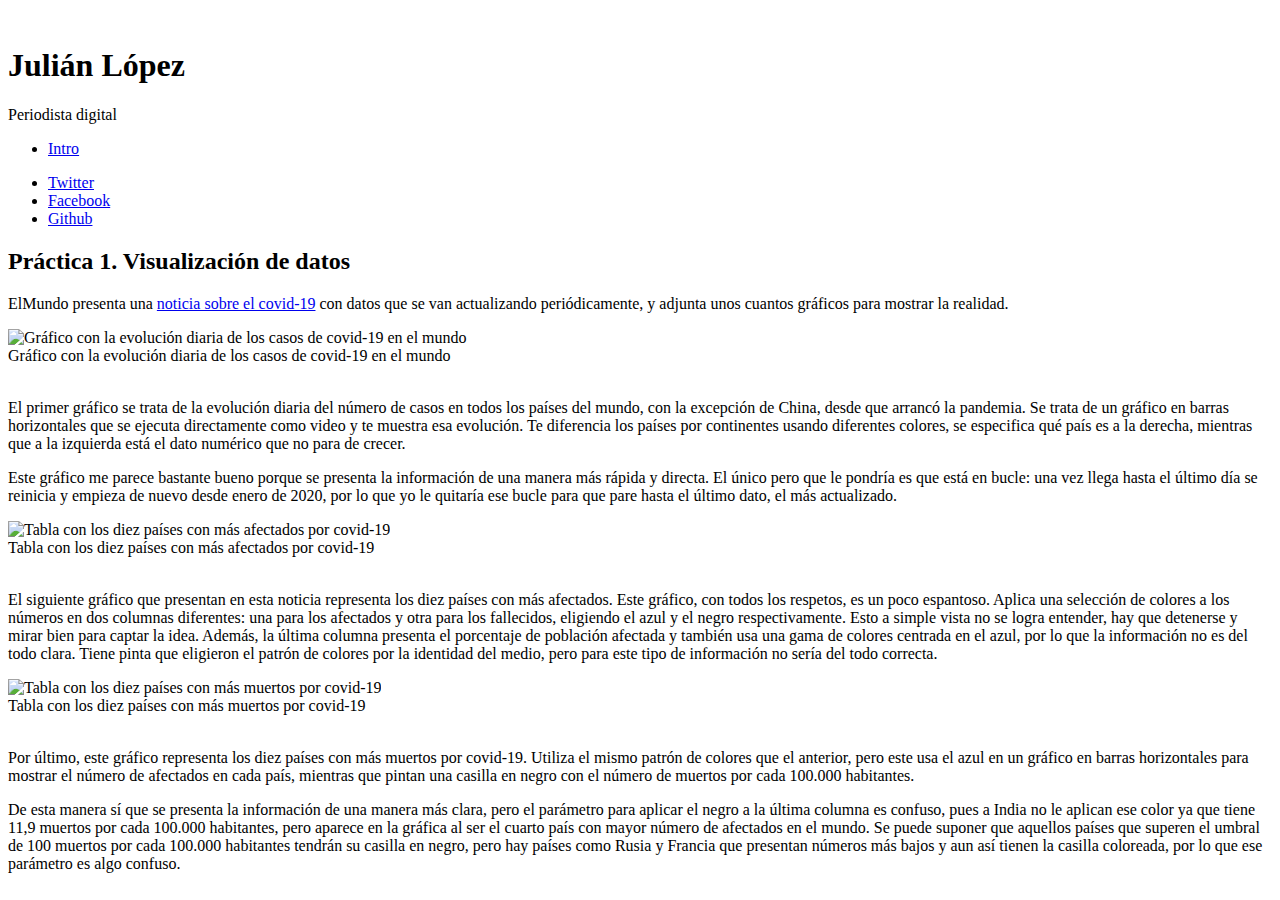
==== docs/ad1.html @ 2084f1ad "Update ad1.html" ====
<!DOCTYPE HTML>

<html>
	<head>
		<title>Actividad Dirigida 1</title>
		<meta charset="utf-8" />
		<meta name="viewport" content="width=device-width, initial-scale=1, user-scalable=no" />
		<link rel="stylesheet" href="assets/css/main.css" />
	</head>
	<body class="is-preload">

		<!-- Header -->
			<div id="header">

				<div class="top">

					<!-- Logo -->
						<div id="logo">
							<span class="image avatar48"><img src="images/imagen48x48.jpg" alt="" /></span>
							<h1 id="title">Julián López</h1>
							<p>Periodista digital</p>
						</div>

					<!-- Nav -->
						<nav id="nav">
							<ul>
								<li><a href="index.html" id="top-link"><span class="icon solid fa-home">Intro</span></a></li>
								
							</ul>
						</nav>

				</div>

				<div class="bottom">

					<!-- Social Icons -->
						<ul class="icons">
							<li><a href="https://twitter.com/Fioravantti11" class="icon brands fa-twitter"><span class="label">Twitter</span></a></li>
							<li><a href="https://www.facebook.com/julian.lopezfioravantti" class="icon brands fa-facebook-f"><span class="label">Facebook</span></a></li>
							<li><a href="https://github.com/JuliFioravantti/clases-nebrija-2021" class="icon brands fa-github"><span class="label">Github</span></a></li>
						</ul>

				</div>

			</div>
		
		
		<!-- Main -->
			<div id="main">

				<!-- Intro -->
					<section id="top" class="one dark cover">
						<div class="container">

							<header>
								<h2 class="alt">Práctica 1. Visualización de datos</h2>
							</header>
              
						</div>
					</section>

				<!-- Portfolio -->
					<section id="portfolio" class="two">
						<div class="container">

<p>ElMundo presenta una <a href="https://www.elmundo.es/ciencia-y-salud/salud/2020/03/02/5e5cd4ebfc6c83632e8b4644.html">noticia sobre el covid-19</a> con datos que se van actualizando periódicamente, y adjunta unos cuantos gráficos para mostrar la realidad.</p>
<img src="images/Grafico1.PNG" alt="Gráfico con la evolución diaria de los casos de covid-19 en el mundo">
<figcaption>Gráfico con la evolución diaria de los casos de covid-19 en el mundo</figcaption>
							<br>
<p>El primer gráfico se trata de la evolución diaria del número de casos en todos los países del mundo, con la excepción de China, desde que arrancó la pandemia. 
Se trata de un gráfico en barras horizontales que se ejecuta directamente como video y te muestra esa evolución. 
Te diferencia los países por continentes usando diferentes colores, se especifica qué país es a la derecha, mientras que a la izquierda está el dato numérico que no para de crecer.</p>
<p>Este gráfico me parece bastante bueno porque se presenta la información de una manera más rápida y directa. 
El único pero que le pondría es que está en bucle: una vez llega hasta el último día se reinicia y empieza de nuevo desde enero de 2020, 
por lo que yo le quitaría ese bucle para que pare hasta el último dato, el más actualizado.</p>
<img src="images/grafico2.PNG" alt="Tabla con los diez países con más afectados por covid-19">
<figcaption>Tabla con los diez países con más afectados por covid-19</figcaption>
							<br>
<p>El siguiente gráfico que presentan en esta noticia representa los diez países con más afectados. 
Este gráfico, con todos los respetos, es un poco espantoso. Aplica una selección de colores a los números en dos columnas diferentes: una para los afectados y otra para los fallecidos, 
eligiendo el azul y el negro respectivamente. Esto a simple vista no se logra entender, hay que detenerse y mirar bien para captar la idea. 
Además, la última columna presenta el porcentaje de población afectada y también usa una gama de colores centrada en el azul, por lo que la información no es del todo clara. 
Tiene pinta que eligieron el patrón de colores por la identidad del medio, pero para este tipo de información no sería del todo correcta.</p>
<img src="images/Grafico3.PNG" alt="Tabla con los diez países con más muertos por covid-19">
<figcaption>Tabla con los diez países con más muertos por covid-19</figcaption>
							<br>
<p>Por último, este gráfico representa los diez países con más muertos por covid-19. Utiliza el mismo patrón de colores que el anterior, 
pero este usa el azul en un gráfico en barras horizontales para mostrar el número de afectados en cada país, mientras que pintan una casilla en negro con el número de muertos por cada 100.000 habitantes.</p>
<p>De esta manera sí que se presenta la información de una manera más clara, pero el parámetro para aplicar el negro a la última columna es confuso, 
pues a India no le aplican ese color ya que tiene 11,9 muertos por cada 100.000 habitantes, pero aparece en la gráfica al ser el cuarto país con mayor número de afectados en el mundo. 
Se puede suponer que aquellos países que superen el umbral de 100 muertos por cada 100.000 habitantes tendrán su casilla en negro, 
pero hay países como Rusia y Francia que presentan números más bajos y aun así tienen la casilla coloreada, por lo que ese parámetro es algo confuso.</p>

						</div>
					</section>

</body>

</html>
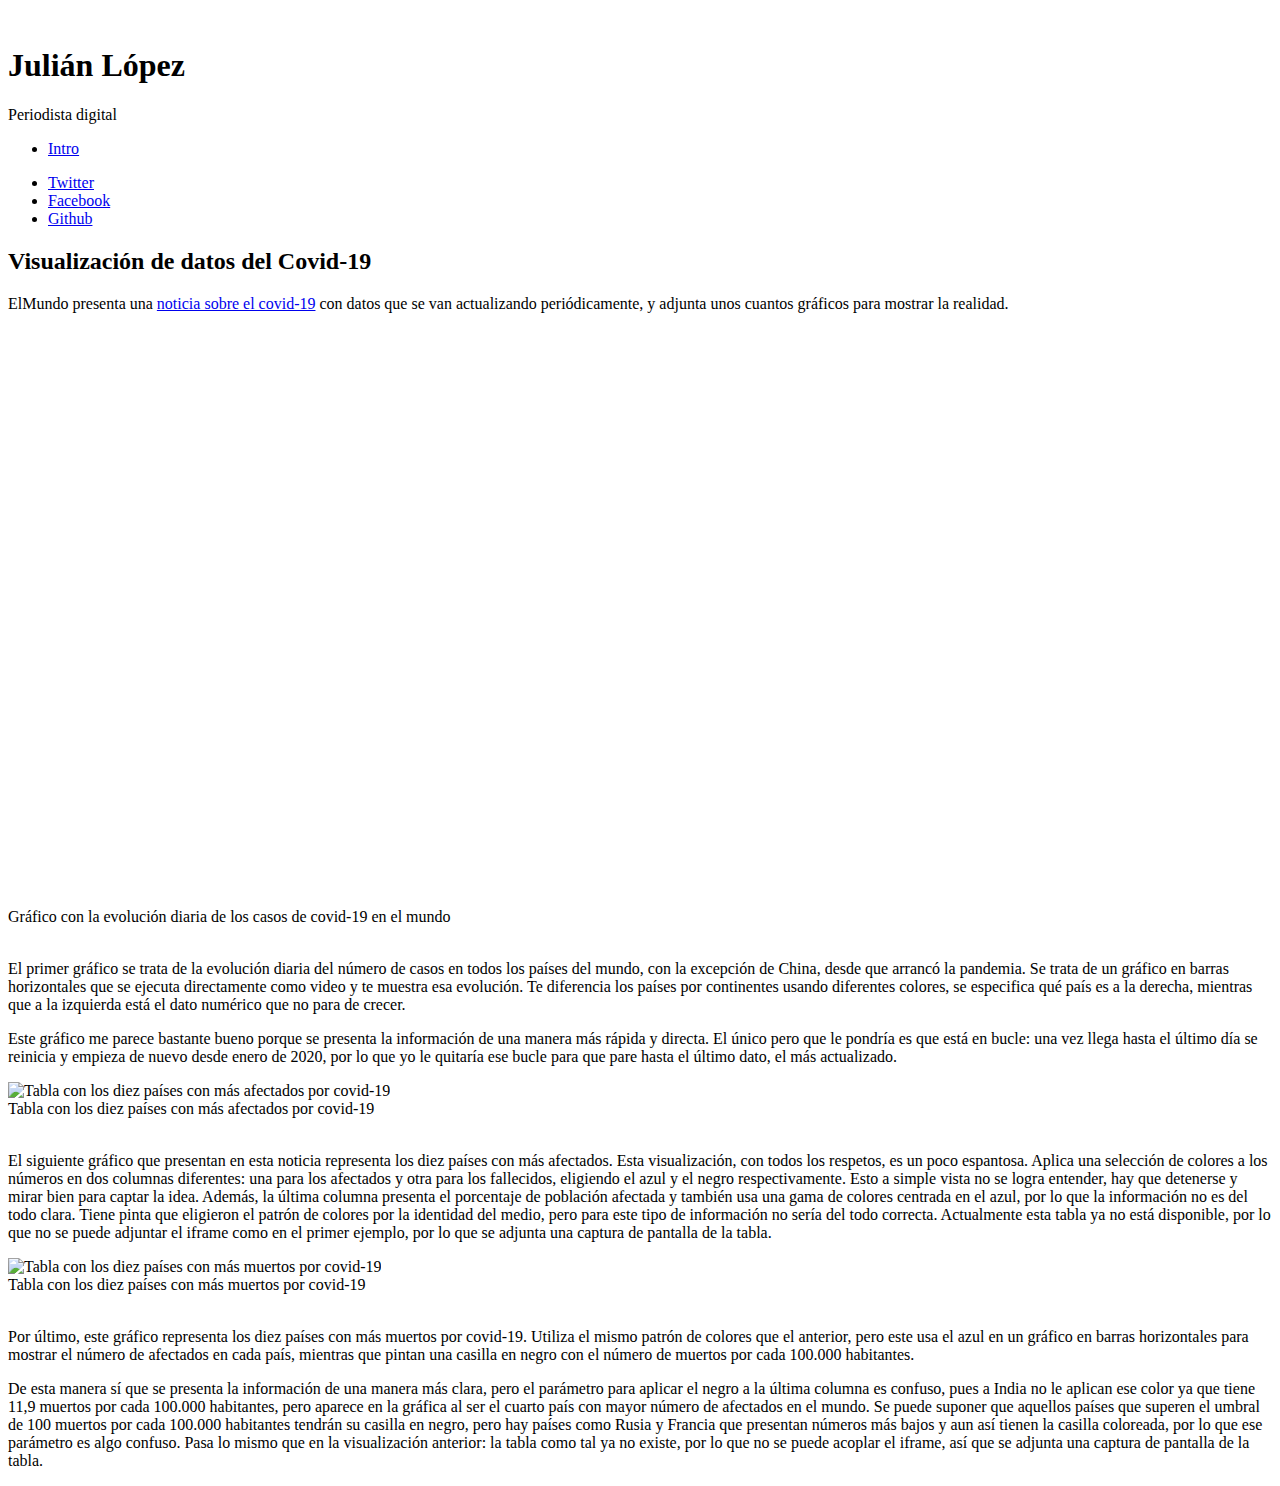
==== commit 2454ea21: "Versión final de la primera actividad" ====
--- a/docs/ad1.html
+++ b/docs/ad1.html
@@ -2,7 +2,7 @@
 
 <html>
 	<head>
-		<title>Actividad Dirigida 1</title>
+		<title>Primera actividad</title>
 		<meta charset="utf-8" />
 		<meta name="viewport" content="width=device-width, initial-scale=1, user-scalable=no" />
 		<link rel="stylesheet" href="assets/css/main.css" />
@@ -53,7 +53,7 @@
 						<div class="container">
 
 							<header>
-								<h2 class="alt">Práctica 1. Visualización de datos</h2>
+								<h2 class="alt">Visualización de datos del Covid-19</h2>
 							</header>
               
 						</div>
@@ -64,7 +64,7 @@
 						<div class="container">
 
 <p>ElMundo presenta una <a href="https://www.elmundo.es/ciencia-y-salud/salud/2020/03/02/5e5cd4ebfc6c83632e8b4644.html">noticia sobre el covid-19</a> con datos que se van actualizando periódicamente, y adjunta unos cuantos gráficos para mostrar la realidad.</p>
-<img src="images/Grafico1.PNG" alt="Gráfico con la evolución diaria de los casos de covid-19 en el mundo">
+<iframe scrolling="no" frameborder="0" title="Interactive or visual content" sandbox="allow-same-origin allow-forms allow-scripts allow-downloads allow-popups allow-popups-to-escape-sandbox allow-top-navigation-by-user-activation" src="https://flo.uri.sh/visualisation/1515666/embed?auto=1" style="width: 100%; height: 575px;"></iframe>
 <figcaption>Gráfico con la evolución diaria de los casos de covid-19 en el mundo</figcaption>
 							<br>
 <p>El primer gráfico se trata de la evolución diaria del número de casos en todos los países del mundo, con la excepción de China, desde que arrancó la pandemia. 
@@ -72,16 +72,17 @@
 Te diferencia los países por continentes usando diferentes colores, se especifica qué país es a la derecha, mientras que a la izquierda está el dato numérico que no para de crecer.</p>
 <p>Este gráfico me parece bastante bueno porque se presenta la información de una manera más rápida y directa. 
 El único pero que le pondría es que está en bucle: una vez llega hasta el último día se reinicia y empieza de nuevo desde enero de 2020, 
-por lo que yo le quitaría ese bucle para que pare hasta el último dato, el más actualizado.</p>
-<img src="images/grafico2.PNG" alt="Tabla con los diez países con más afectados por covid-19">
+por lo que yo le quitaría ese bucle para que pare hasta el último dato, el más actualizado.</p>						
+<img src="images/grafico2.png" alt="Tabla con los diez países con más afectados por covid-19">
 <figcaption>Tabla con los diez países con más afectados por covid-19</figcaption>
 							<br>
 <p>El siguiente gráfico que presentan en esta noticia representa los diez países con más afectados. 
-Este gráfico, con todos los respetos, es un poco espantoso. Aplica una selección de colores a los números en dos columnas diferentes: una para los afectados y otra para los fallecidos, 
+Esta visualización, con todos los respetos, es un poco espantosa. Aplica una selección de colores a los números en dos columnas diferentes: una para los afectados y otra para los fallecidos, 
 eligiendo el azul y el negro respectivamente. Esto a simple vista no se logra entender, hay que detenerse y mirar bien para captar la idea. 
 Además, la última columna presenta el porcentaje de población afectada y también usa una gama de colores centrada en el azul, por lo que la información no es del todo clara. 
-Tiene pinta que eligieron el patrón de colores por la identidad del medio, pero para este tipo de información no sería del todo correcta.</p>
-<img src="images/Grafico3.PNG" alt="Tabla con los diez países con más muertos por covid-19">
+Tiene pinta que eligieron el patrón de colores por la identidad del medio, pero para este tipo de información no sería del todo correcta.
+Actualmente esta tabla ya no está disponible, por lo que no se puede adjuntar el iframe como en el primer ejemplo, por lo que se adjunta una captura de pantalla de la tabla.</p>
+<img src="images/grafico3.png" alt="Tabla con los diez países con más muertos por covid-19">
 <figcaption>Tabla con los diez países con más muertos por covid-19</figcaption>
 							<br>
 <p>Por último, este gráfico representa los diez países con más muertos por covid-19. Utiliza el mismo patrón de colores que el anterior, 
@@ -89,7 +90,8 @@
 <p>De esta manera sí que se presenta la información de una manera más clara, pero el parámetro para aplicar el negro a la última columna es confuso, 
 pues a India no le aplican ese color ya que tiene 11,9 muertos por cada 100.000 habitantes, pero aparece en la gráfica al ser el cuarto país con mayor número de afectados en el mundo. 
 Se puede suponer que aquellos países que superen el umbral de 100 muertos por cada 100.000 habitantes tendrán su casilla en negro, 
-pero hay países como Rusia y Francia que presentan números más bajos y aun así tienen la casilla coloreada, por lo que ese parámetro es algo confuso.</p>
+pero hay países como Rusia y Francia que presentan números más bajos y aun así tienen la casilla coloreada, por lo que ese parámetro es algo confuso.
+Pasa lo mismo que en la visualización anterior: la tabla como tal ya no existe, por lo que no se puede acoplar el iframe, así que se adjunta una captura de pantalla de la tabla.</p>
 
 						</div>
 					</section>
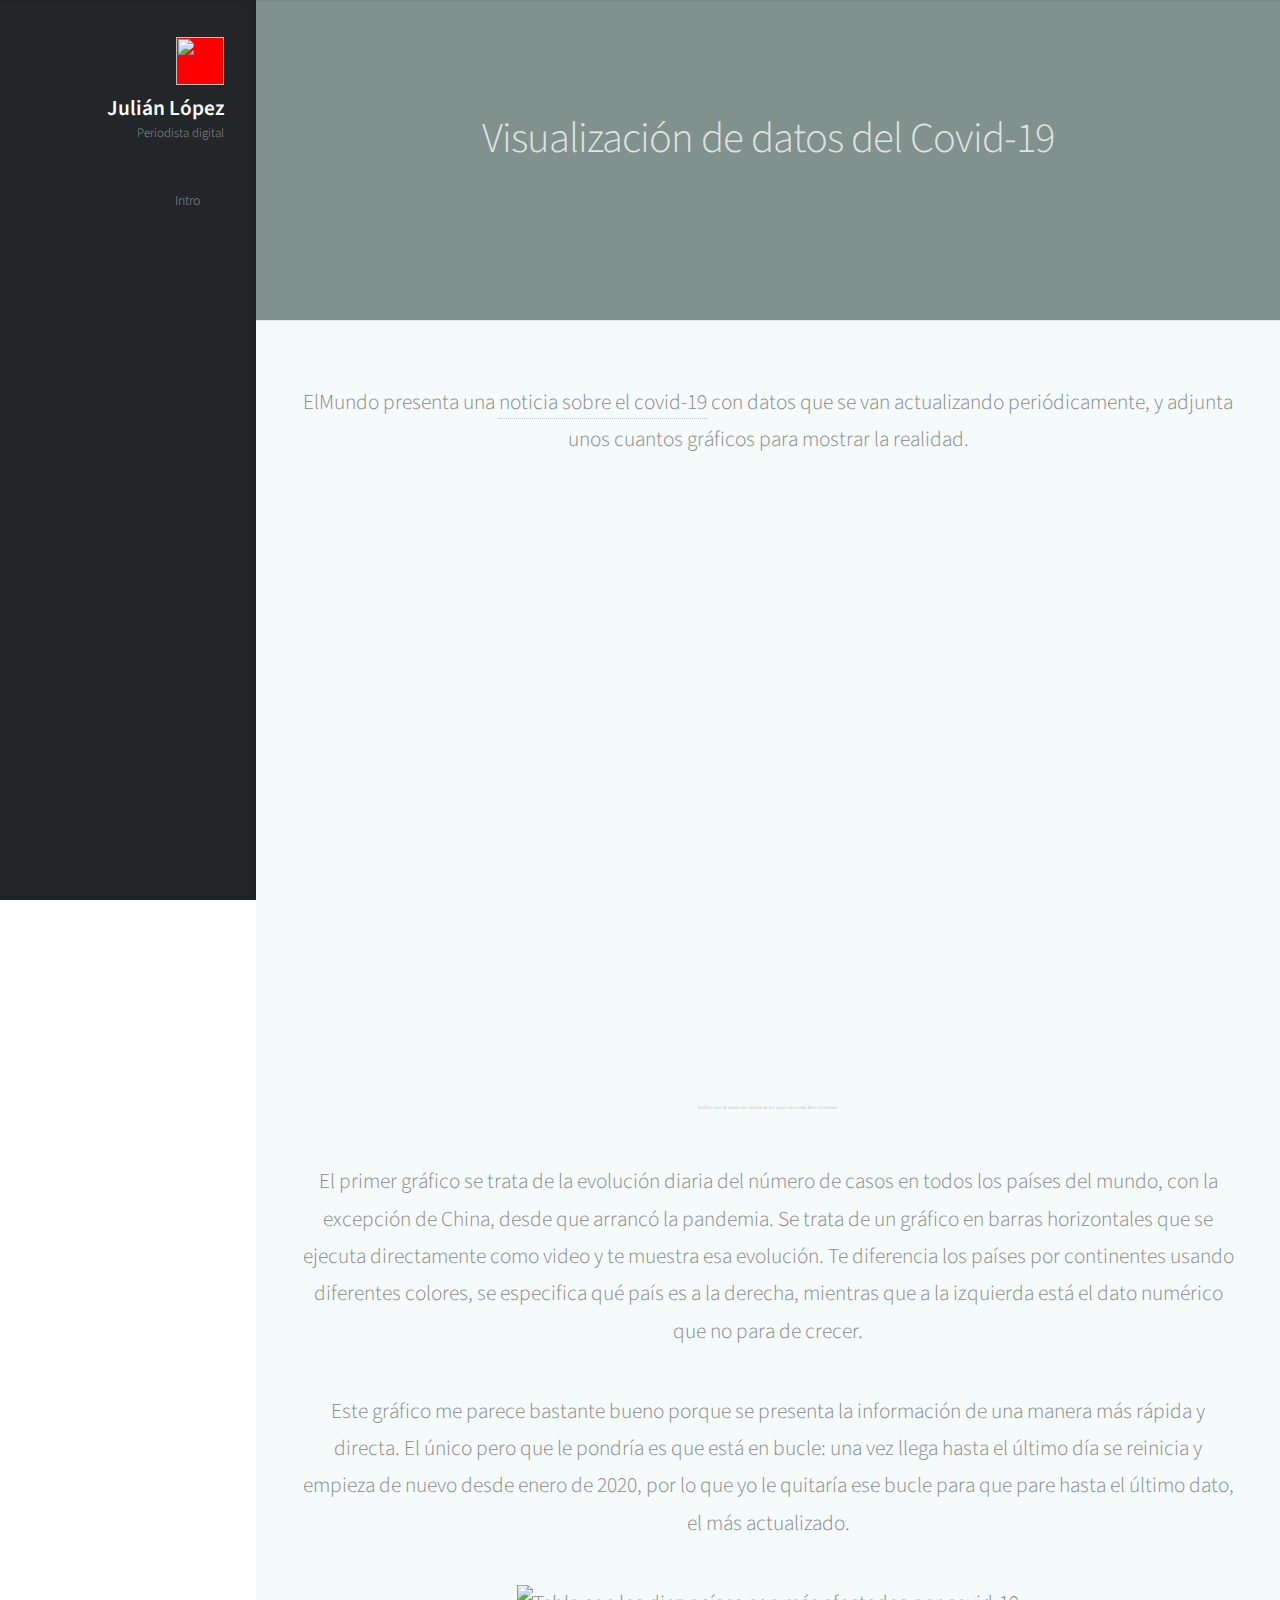
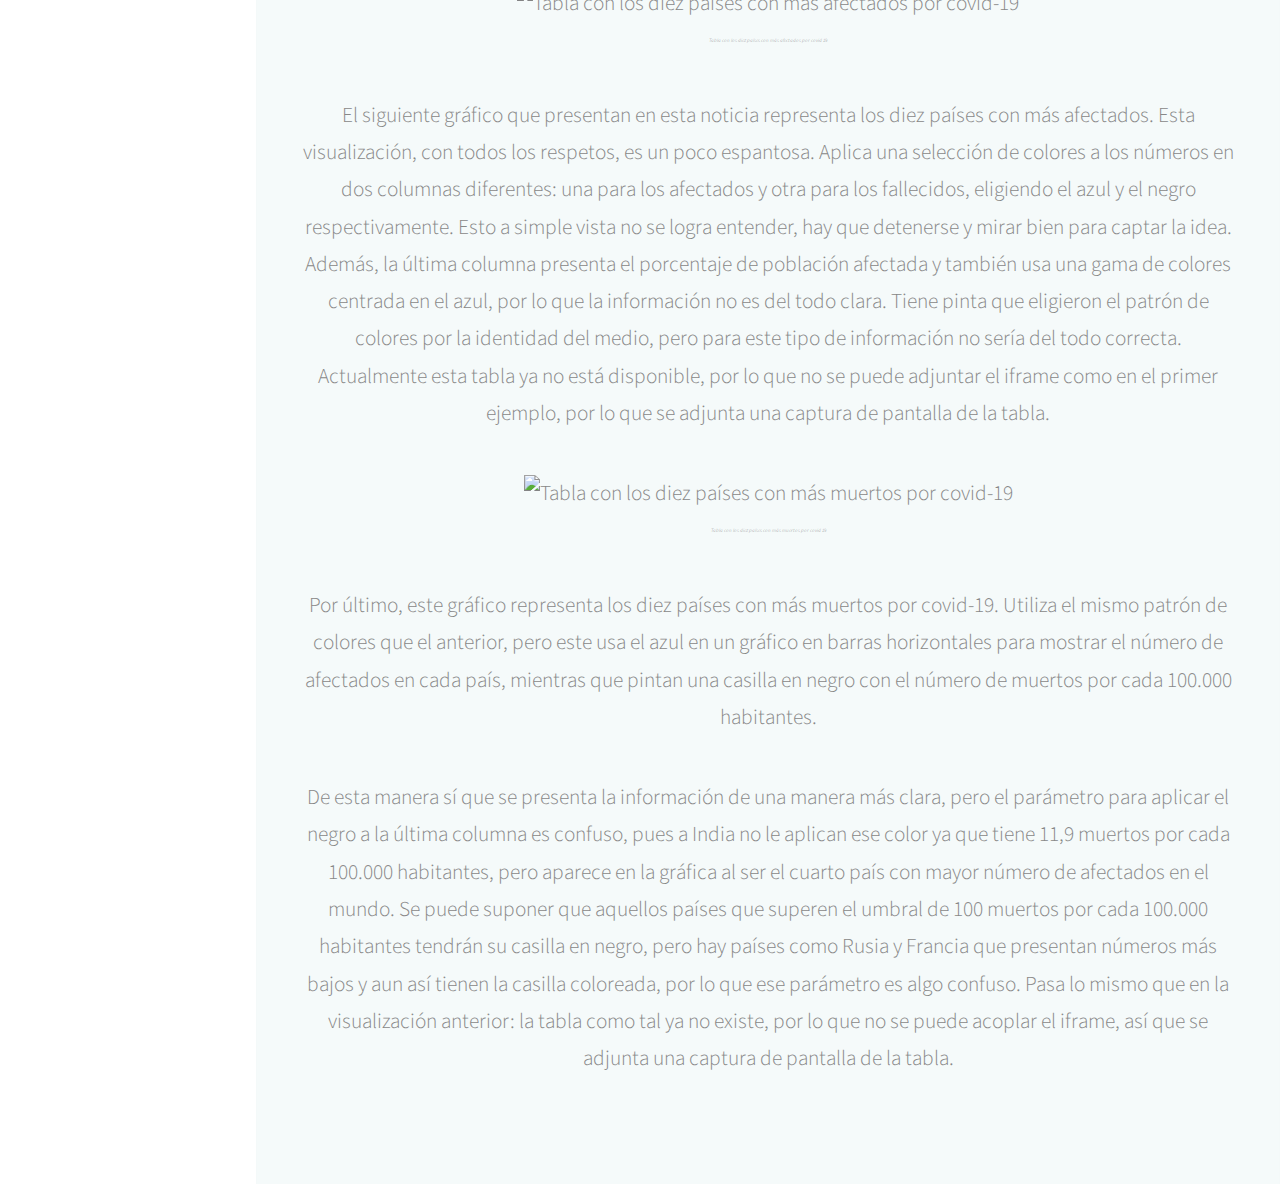
==== commit e42e8e12: "Update ad1.html" ====
--- a/docs/ad1.html
+++ b/docs/ad1.html
@@ -1,6 +1,6 @@
 <!DOCTYPE HTML>
 
-<html>
+<html lang="es">
 	<head>
 		<title>Primera actividad</title>
 		<meta charset="utf-8" />
@@ -65,7 +65,7 @@
 
 <p>ElMundo presenta una <a href="https://www.elmundo.es/ciencia-y-salud/salud/2020/03/02/5e5cd4ebfc6c83632e8b4644.html">noticia sobre el covid-19</a> con datos que se van actualizando periódicamente, y adjunta unos cuantos gráficos para mostrar la realidad.</p>
 <iframe scrolling="no" frameborder="0" title="Interactive or visual content" sandbox="allow-same-origin allow-forms allow-scripts allow-downloads allow-popups allow-popups-to-escape-sandbox allow-top-navigation-by-user-activation" src="https://flo.uri.sh/visualisation/1515666/embed?auto=1" style="width: 100%; height: 575px;"></iframe>
-<figcaption>Gráfico con la evolución diaria de los casos de covid-19 en el mundo</figcaption>
+<figcaption id="piedefoto">Gráfico con la evolución diaria de los casos de covid-19 en el mundo</figcaption>
 							<br>
 <p>El primer gráfico se trata de la evolución diaria del número de casos en todos los países del mundo, con la excepción de China, desde que arrancó la pandemia. 
 Se trata de un gráfico en barras horizontales que se ejecuta directamente como video y te muestra esa evolución. 
--- a/docs/assets/css/main.css
+++ b/docs/assets/css/main.css
@@ -0,0 +1,2638 @@
+@import url("fontawesome-all.min.css");
+@import url("https://fonts.googleapis.com/css?family=Source+Sans+Pro:300,300italic,400,600");
+
+/*
+	Prologue by HTML5 UP
+	html5up.net | @ajlkn
+	Free for personal and commercial use under the CCA 3.0 license (html5up.net/license)
+*/
+
+html, body, div, span, applet, object,
+iframe, h1, h2, h3, h4, h5, h6, p, blockquote,
+pre, a, abbr, acronym, address, big, cite,
+code, del, dfn, em, img, ins, kbd, q, s, samp,
+small, strike, strong, sub, sup, tt, var, b,
+u, i, center, dl, dt, dd, ol, ul, li, fieldset,
+form, label, legend, table, caption, tbody,
+tfoot, thead, tr, th, td, article, aside,
+canvas, details, embed, figure, figcaption,
+footer, header, hgroup, menu, nav, output, ruby,
+section, summary, time, mark, audio, video {
+	margin: 0;
+	padding: 0;
+	border: 0;
+	font-size: 100%;
+	font: inherit;
+	vertical-align: baseline;}
+
+article, aside, details, figcaption, figure,
+footer, header, hgroup, menu, nav, section {
+	display: block;}
+
+body {
+	line-height: 1;
+}
+
+ol, ul {
+	list-style: none;
+}
+
+blockquote, q {
+	quotes: none;
+}
+
+	blockquote:before, blockquote:after, q:before, q:after {
+		content: '';
+		content: none;
+	}
+
+table {
+	border-collapse: collapse;
+	border-spacing: 0;
+}
+
+body {
+	-webkit-text-size-adjust: none;
+}
+
+mark {
+	background-color: transparent;
+	color: inherit;
+}
+
+input::-moz-focus-inner {
+	border: 0;
+	padding: 0;
+}
+
+input, select, textarea {
+	-moz-appearance: none;
+	-webkit-appearance: none;
+	-ms-appearance: none;
+	appearance: none;
+}
+
+/* Basic */
+
+	html {
+		box-sizing: border-box;
+	}
+
+	*, *:before, *:after {
+		box-sizing: inherit;
+	}
+
+	body {
+		background: #fff;
+		font-family: 'Source Sans Pro', sans-serif;
+		font-size: 19pt;
+		font-weight: 300;
+		line-height: 1.75em;
+		color: #888;
+	}
+
+		body.is-preload *, body.is-preload *:before, body.is-preload *:after {
+			-moz-animation: none !important;
+			-webkit-animation: none !important;
+			-ms-animation: none !important;
+			animation: none !important;
+			-moz-transition: none !important;
+			-webkit-transition: none !important;
+			-ms-transition: none !important;
+			transition: none !important;
+		}
+
+	input, textarea, select {
+		font-family: 'Source Sans Pro', sans-serif;
+		font-size: 19pt;
+		font-weight: 300;
+		line-height: 1.75em;
+		color: #888;
+	}
+
+	h1, h2, h3, h4, h5, h6 {
+		font-weight: 300;
+		color: #666;
+		line-height: 1.5em;
+	}
+
+	h1 a, h2 a, h3 a, h4 a, h5 a, h6 a {
+		color: inherit;
+		text-decoration: none;
+	}
+
+		h1 a strong, h2 a strong, h3 a strong, h4 a strong, h5 a strong, h6 a strong {
+			color: #333;
+		}
+
+	h2 {
+		font-size: 2em;
+		letter-spacing: -1px;
+	}
+
+		h2.alt {
+			color: #888;
+		}
+
+			h2.alt strong {
+				color: #666;
+			}
+
+	h3 {
+		font-size: 1.5em;
+	}
+
+	header {
+		margin: 0 0 2em 0;
+	}
+
+		header > p {
+			margin: 1em 0 0 0;
+		}
+
+	footer {
+		margin: 2em 0 0 0;
+	}
+
+	strong, b {
+		font-weight: 300;
+		color: #666;
+	}
+
+	em, i {
+		font-style: italic;
+	}
+
+	a {
+		text-decoration: none;
+		color: inherit;
+		border-bottom: dotted 1px rgba(128, 128, 128, 0.5);
+		-moz-transition: color 0.35s ease-in-out, border-bottom-color 0.35s ease-in-out;
+		-webkit-transition: color 0.35s ease-in-out, border-bottom-color 0.35s ease-in-out;
+		-ms-transition: color 0.35s ease-in-out, border-bottom-color 0.35s ease-in-out;
+		transition: color 0.35s ease-in-out, border-bottom-color 0.35s ease-in-out;
+		outline: 0;
+	}
+
+		a:hover {
+			color: #E27689;
+			border-bottom-color: rgba(255, 255, 255, 0);
+		}
+
+	sub {
+		position: relative;
+		top: 0.5em;
+		font-size: 0.8em;
+	}
+
+	sup {
+		position: relative;
+		top: -0.5em;
+		font-size: 0.8em;
+	}
+
+	hr {
+		border: 0;
+		border-top: solid 1px #ddd;
+	}
+
+	blockquote {
+		border-left: solid 0.5em #ddd;
+		padding: 1em 0 1em 2em;
+		font-style: italic;
+	}
+
+	p, ul, ol, dl, table {
+		margin-bottom: 2em;
+	}
+
+	br.clear {
+		clear: both;
+	}
+
+/* Container */
+
+	.container {
+		margin: 0 auto;
+		max-width: 100%;
+		width: 1400px;
+	}
+
+		@media screen and (min-width: 961px) and (max-width: 1880px) {
+
+			.container {
+				width: 1200px;
+			}
+
+		}
+
+		@media screen and (min-width: 961px) and (max-width: 1620px) {
+
+			.container {
+				width: 960px;
+			}
+
+		}
+
+		@media screen and (min-width: 961px) and (max-width: 1320px) {
+
+			.container {
+				width: 100%;
+			}
+
+		}
+
+		@media screen and (max-width: 960px) {
+
+			.container {
+				width: 100%;
+			}
+
+		}
+
+		@media screen and (max-width: 736px) {
+
+			.container {
+				width: 100%;
+			}
+
+		}
+
+/* Row */
+
+	.row {
+		display: flex;
+		flex-wrap: wrap;
+		box-sizing: border-box;
+		align-items: stretch;
+	}
+
+		.row > * {
+			box-sizing: border-box;
+		}
+
+		.row.gtr-uniform > * > :last-child {
+			margin-bottom: 0;
+		}
+
+		.row.aln-left {
+			justify-content: flex-start;
+		}
+
+		.row.aln-center {
+			justify-content: center;
+		}
+
+		.row.aln-right {
+			justify-content: flex-end;
+		}
+
+		.row.aln-top {
+			align-items: flex-start;
+		}
+
+		.row.aln-middle {
+			align-items: center;
+		}
+
+		.row.aln-bottom {
+			align-items: flex-end;
+		}
+
+		.row > .imp {
+			order: -1;
+		}
+
+		.row > .col-1 {
+			width: 8.33333%;
+		}
+
+		.row > .off-1 {
+			margin-left: 8.33333%;
+		}
+
+		.row > .col-2 {
+			width: 16.66667%;
+		}
+
+		.row > .off-2 {
+			margin-left: 16.66667%;
+		}
+
+		.row > .col-3 {
+			width: 25%;
+		}
+
+		.row > .off-3 {
+			margin-left: 25%;
+		}
+
+		.row > .col-4 {
+			width: 33.33333%;
+		}
+
+		.row > .off-4 {
+			margin-left: 33.33333%;
+		}
+
+		.row > .col-5 {
+			width: 41.66667%;
+		}
+
+		.row > .off-5 {
+			margin-left: 41.66667%;
+		}
+
+		.row > .col-6 {
+			width: 50%;
+		}
+
+		.row > .off-6 {
+			margin-left: 50%;
+		}
+
+		.row > .col-7 {
+			width: 58.33333%;
+		}
+
+		.row > .off-7 {
+			margin-left: 58.33333%;
+		}
+
+		.row > .col-8 {
+			width: 66.66667%;
+		}
+
+		.row > .off-8 {
+			margin-left: 66.66667%;
+		}
+
+		.row > .col-9 {
+			width: 75%;
+		}
+
+		.row > .off-9 {
+			margin-left: 75%;
+		}
+
+		.row > .col-10 {
+			width: 83.33333%;
+		}
+
+		.row > .off-10 {
+			margin-left: 83.33333%;
+		}
+
+		.row > .col-11 {
+			width: 91.66667%;
+		}
+
+		.row > .off-11 {
+			margin-left: 91.66667%;
+		}
+
+		.row > .col-12 {
+			width: 100%;
+		}
+
+		.row > .off-12 {
+			margin-left: 100%;
+		}
+
+		.row.gtr-0 {
+			margin-top: 0px;
+			margin-left: 0px;
+		}
+
+			.row.gtr-0 > * {
+				padding: 0px 0 0 0px;
+			}
+
+			.row.gtr-0.gtr-uniform {
+				margin-top: 0px;
+			}
+
+				.row.gtr-0.gtr-uniform > * {
+					padding-top: 0px;
+				}
+
+		.row.gtr-25 {
+			margin-top: -10px;
+			margin-left: -10px;
+		}
+
+			.row.gtr-25 > * {
+				padding: 10px 0 0 10px;
+			}
+
+			.row.gtr-25.gtr-uniform {
+				margin-top: -10px;
+			}
+
+				.row.gtr-25.gtr-uniform > * {
+					padding-top: 10px;
+				}
+
+		.row.gtr-50 {
+			margin-top: -20px;
+			margin-left: -20px;
+		}
+
+			.row.gtr-50 > * {
+				padding: 20px 0 0 20px;
+			}
+
+			.row.gtr-50.gtr-uniform {
+				margin-top: -20px;
+			}
+
+				.row.gtr-50.gtr-uniform > * {
+					padding-top: 20px;
+				}
+
+		.row {
+			margin-top: -40px;
+			margin-left: -40px;
+		}
+
+			.row > * {
+				padding: 40px 0 0 40px;
+			}
+
+			.row.gtr-uniform {
+				margin-top: -40px;
+			}
+
+				.row.gtr-uniform > * {
+					padding-top: 40px;
+				}
+
+		.row.gtr-150 {
+			margin-top: -60px;
+			margin-left: -60px;
+		}
+
+			.row.gtr-150 > * {
+				padding: 60px 0 0 60px;
+			}
+
+			.row.gtr-150.gtr-uniform {
+				margin-top: -60px;
+			}
+
+				.row.gtr-150.gtr-uniform > * {
+					padding-top: 60px;
+				}
+
+		.row.gtr-200 {
+			margin-top: -80px;
+			margin-left: -80px;
+		}
+
+			.row.gtr-200 > * {
+				padding: 80px 0 0 80px;
+			}
+
+			.row.gtr-200.gtr-uniform {
+				margin-top: -80px;
+			}
+
+				.row.gtr-200.gtr-uniform > * {
+					padding-top: 80px;
+				}
+
+		@media screen and (min-width: 961px) and (max-width: 1880px) {
+
+			.row {
+				display: flex;
+				flex-wrap: wrap;
+				box-sizing: border-box;
+				align-items: stretch;
+			}
+
+				.row > * {
+					box-sizing: border-box;
+				}
+
+				.row.gtr-uniform > * > :last-child {
+					margin-bottom: 0;
+				}
+
+				.row.aln-left {
+					justify-content: flex-start;
+				}
+
+				.row.aln-center {
+					justify-content: center;
+				}
+
+				.row.aln-right {
+					justify-content: flex-end;
+				}
+
+				.row.aln-top {
+					align-items: flex-start;
+				}
+
+				.row.aln-middle {
+					align-items: center;
+				}
+
+				.row.aln-bottom {
+					align-items: flex-end;
+				}
+
+				.row > .imp-wide {
+					order: -1;
+				}
+
+				.row > .col-1-wide {
+					width: 8.33333%;
+				}
+
+				.row > .off-1-wide {
+					margin-left: 8.33333%;
+				}
+
+				.row > .col-2-wide {
+					width: 16.66667%;
+				}
+
+				.row > .off-2-wide {
+					margin-left: 16.66667%;
+				}
+
+				.row > .col-3-wide {
+					width: 25%;
+				}
+
+				.row > .off-3-wide {
+					margin-left: 25%;
+				}
+
+				.row > .col-4-wide {
+					width: 33.33333%;
+				}
+
+				.row > .off-4-wide {
+					margin-left: 33.33333%;
+				}
+
+				.row > .col-5-wide {
+					width: 41.66667%;
+				}
+
+				.row > .off-5-wide {
+					margin-left: 41.66667%;
+				}
+
+				.row > .col-6-wide {
+					width: 50%;
+				}
+
+				.row > .off-6-wide {
+					margin-left: 50%;
+				}
+
+				.row > .col-7-wide {
+					width: 58.33333%;
+				}
+
+				.row > .off-7-wide {
+					margin-left: 58.33333%;
+				}
+
+				.row > .col-8-wide {
+					width: 66.66667%;
+				}
+
+				.row > .off-8-wide {
+					margin-left: 66.66667%;
+				}
+
+				.row > .col-9-wide {
+					width: 75%;
+				}
+
+				.row > .off-9-wide {
+					margin-left: 75%;
+				}
+
+				.row > .col-10-wide {
+					width: 83.33333%;
+				}
+
+				.row > .off-10-wide {
+					margin-left: 83.33333%;
+				}
+
+				.row > .col-11-wide {
+					width: 91.66667%;
+				}
+
+				.row > .off-11-wide {
+					margin-left: 91.66667%;
+				}
+
+				.row > .col-12-wide {
+					width: 100%;
+				}
+
+				.row > .off-12-wide {
+					margin-left: 100%;
+				}
+
+				.row.gtr-0 {
+					margin-top: 0px;
+					margin-left: 0px;
+				}
+
+					.row.gtr-0 > * {
+						padding: 0px 0 0 0px;
+					}
+
+					.row.gtr-0.gtr-uniform {
+						margin-top: 0px;
+					}
+
+						.row.gtr-0.gtr-uniform > * {
+							padding-top: 0px;
+						}
+
+				.row.gtr-25 {
+					margin-top: -10px;
+					margin-left: -10px;
+				}
+
+					.row.gtr-25 > * {
+						padding: 10px 0 0 10px;
+					}
+
+					.row.gtr-25.gtr-uniform {
+						margin-top: -10px;
+					}
+
+						.row.gtr-25.gtr-uniform > * {
+							padding-top: 10px;
+						}
+
+				.row.gtr-50 {
+					margin-top: -20px;
+					margin-left: -20px;
+				}
+
+					.row.gtr-50 > * {
+						padding: 20px 0 0 20px;
+					}
+
+					.row.gtr-50.gtr-uniform {
+						margin-top: -20px;
+					}
+
+						.row.gtr-50.gtr-uniform > * {
+							padding-top: 20px;
+						}
+
+				.row {
+					margin-top: -40px;
+					margin-left: -40px;
+				}
+
+					.row > * {
+						padding: 40px 0 0 40px;
+					}
+
+					.row.gtr-uniform {
+						margin-top: -40px;
+					}
+
+						.row.gtr-uniform > * {
+							padding-top: 40px;
+						}
+
+				.row.gtr-150 {
+					margin-top: -60px;
+					margin-left: -60px;
+				}
+
+					.row.gtr-150 > * {
+						padding: 60px 0 0 60px;
+					}
+
+					.row.gtr-150.gtr-uniform {
+						margin-top: -60px;
+					}
+
+						.row.gtr-150.gtr-uniform > * {
+							padding-top: 60px;
+						}
+
+				.row.gtr-200 {
+					margin-top: -80px;
+					margin-left: -80px;
+				}
+
+					.row.gtr-200 > * {
+						padding: 80px 0 0 80px;
+					}
+
+					.row.gtr-200.gtr-uniform {
+						margin-top: -80px;
+					}
+
+						.row.gtr-200.gtr-uniform > * {
+							padding-top: 80px;
+						}
+
+		}
+
+		@media screen and (min-width: 961px) and (max-width: 1620px) {
+
+			.row {
+				display: flex;
+				flex-wrap: wrap;
+				box-sizing: border-box;
+				align-items: stretch;
+			}
+
+				.row > * {
+					box-sizing: border-box;
+				}
+
+				.row.gtr-uniform > * > :last-child {
+					margin-bottom: 0;
+				}
+
+				.row.aln-left {
+					justify-content: flex-start;
+				}
+
+				.row.aln-center {
+					justify-content: center;
+				}
+
+				.row.aln-right {
+					justify-content: flex-end;
+				}
+
+				.row.aln-top {
+					align-items: flex-start;
+				}
+
+				.row.aln-middle {
+					align-items: center;
+				}
+
+				.row.aln-bottom {
+					align-items: flex-end;
+				}
+
+				.row > .imp-normal {
+					order: -1;
+				}
+
+				.row > .col-1-normal {
+					width: 8.33333%;
+				}
+
+				.row > .off-1-normal {
+					margin-left: 8.33333%;
+				}
+
+				.row > .col-2-normal {
+					width: 16.66667%;
+				}
+
+				.row > .off-2-normal {
+					margin-left: 16.66667%;
+				}
+
+				.row > .col-3-normal {
+					width: 25%;
+				}
+
+				.row > .off-3-normal {
+					margin-left: 25%;
+				}
+
+				.row > .col-4-normal {
+					width: 33.33333%;
+				}
+
+				.row > .off-4-normal {
+					margin-left: 33.33333%;
+				}
+
+				.row > .col-5-normal {
+					width: 41.66667%;
+				}
+
+				.row > .off-5-normal {
+					margin-left: 41.66667%;
+				}
+
+				.row > .col-6-normal {
+					width: 50%;
+				}
+
+				.row > .off-6-normal {
+					margin-left: 50%;
+				}
+
+				.row > .col-7-normal {
+					width: 58.33333%;
+				}
+
+				.row > .off-7-normal {
+					margin-left: 58.33333%;
+				}
+
+				.row > .col-8-normal {
+					width: 66.66667%;
+				}
+
+				.row > .off-8-normal {
+					margin-left: 66.66667%;
+				}
+
+				.row > .col-9-normal {
+					width: 75%;
+				}
+
+				.row > .off-9-normal {
+					margin-left: 75%;
+				}
+
+				.row > .col-10-normal {
+					width: 83.33333%;
+				}
+
+				.row > .off-10-normal {
+					margin-left: 83.33333%;
+				}
+
+				.row > .col-11-normal {
+					width: 91.66667%;
+				}
+
+				.row > .off-11-normal {
+					margin-left: 91.66667%;
+				}
+
+				.row > .col-12-normal {
+					width: 100%;
+				}
+
+				.row > .off-12-normal {
+					margin-left: 100%;
+				}
+
+				.row.gtr-0 {
+					margin-top: 0px;
+					margin-left: 0px;
+				}
+
+					.row.gtr-0 > * {
+						padding: 0px 0 0 0px;
+					}
+
+					.row.gtr-0.gtr-uniform {
+						margin-top: 0px;
+					}
+
+						.row.gtr-0.gtr-uniform > * {
+							padding-top: 0px;
+						}
+
+				.row.gtr-25 {
+					margin-top: -10px;
+					margin-left: -10px;
+				}
+
+					.row.gtr-25 > * {
+						padding: 10px 0 0 10px;
+					}
+
+					.row.gtr-25.gtr-uniform {
+						margin-top: -10px;
+					}
+
+						.row.gtr-25.gtr-uniform > * {
+							padding-top: 10px;
+						}
+
+				.row.gtr-50 {
+					margin-top: -20px;
+					margin-left: -20px;
+				}
+
+					.row.gtr-50 > * {
+						padding: 20px 0 0 20px;
+					}
+
+					.row.gtr-50.gtr-uniform {
+						margin-top: -20px;
+					}
+
+						.row.gtr-50.gtr-uniform > * {
+							padding-top: 20px;
+						}
+
+				.row {
+					margin-top: -40px;
+					margin-left: -40px;
+				}
+
+					.row > * {
+						padding: 40px 0 0 40px;
+					}
+
+					.row.gtr-uniform {
+						margin-top: -40px;
+					}
+
+						.row.gtr-uniform > * {
+							padding-top: 40px;
+						}
+
+				.row.gtr-150 {
+					margin-top: -60px;
+					margin-left: -60px;
+				}
+
+					.row.gtr-150 > * {
+						padding: 60px 0 0 60px;
+					}
+
+					.row.gtr-150.gtr-uniform {
+						margin-top: -60px;
+					}
+
+						.row.gtr-150.gtr-uniform > * {
+							padding-top: 60px;
+						}
+
+				.row.gtr-200 {
+					margin-top: -80px;
+					margin-left: -80px;
+				}
+
+					.row.gtr-200 > * {
+						padding: 80px 0 0 80px;
+					}
+
+					.row.gtr-200.gtr-uniform {
+						margin-top: -80px;
+					}
+
+						.row.gtr-200.gtr-uniform > * {
+							padding-top: 80px;
+						}
+
+		}
+
+		@media screen and (min-width: 961px) and (max-width: 1320px) {
+
+			.row {
+				display: flex;
+				flex-wrap: wrap;
+				box-sizing: border-box;
+				align-items: stretch;
+			}
+
+				.row > * {
+					box-sizing: border-box;
+				}
+
+				.row.gtr-uniform > * > :last-child {
+					margin-bottom: 0;
+				}
+
+				.row.aln-left {
+					justify-content: flex-start;
+				}
+
+				.row.aln-center {
+					justify-content: center;
+				}
+
+				.row.aln-right {
+					justify-content: flex-end;
+				}
+
+				.row.aln-top {
+					align-items: flex-start;
+				}
+
+				.row.aln-middle {
+					align-items: center;
+				}
+
+				.row.aln-bottom {
+					align-items: flex-end;
+				}
+
+				.row > .imp-narrow {
+					order: -1;
+				}
+
+				.row > .col-1-narrow {
+					width: 8.33333%;
+				}
+
+				.row > .off-1-narrow {
+					margin-left: 8.33333%;
+				}
+
+				.row > .col-2-narrow {
+					width: 16.66667%;
+				}
+
+				.row > .off-2-narrow {
+					margin-left: 16.66667%;
+				}
+
+				.row > .col-3-narrow {
+					width: 25%;
+				}
+
+				.row > .off-3-narrow {
+					margin-left: 25%;
+				}
+
+				.row > .col-4-narrow {
+					width: 33.33333%;
+				}
+
+				.row > .off-4-narrow {
+					margin-left: 33.33333%;
+				}
+
+				.row > .col-5-narrow {
+					width: 41.66667%;
+				}
+
+				.row > .off-5-narrow {
+					margin-left: 41.66667%;
+				}
+
+				.row > .col-6-narrow {
+					width: 50%;
+				}
+
+				.row > .off-6-narrow {
+					margin-left: 50%;
+				}
+
+				.row > .col-7-narrow {
+					width: 58.33333%;
+				}
+
+				.row > .off-7-narrow {
+					margin-left: 58.33333%;
+				}
+
+				.row > .col-8-narrow {
+					width: 66.66667%;
+				}
+
+				.row > .off-8-narrow {
+					margin-left: 66.66667%;
+				}
+
+				.row > .col-9-narrow {
+					width: 75%;
+				}
+
+				.row > .off-9-narrow {
+					margin-left: 75%;
+				}
+
+				.row > .col-10-narrow {
+					width: 83.33333%;
+				}
+
+				.row > .off-10-narrow {
+					margin-left: 83.33333%;
+				}
+
+				.row > .col-11-narrow {
+					width: 91.66667%;
+				}
+
+				.row > .off-11-narrow {
+					margin-left: 91.66667%;
+				}
+
+				.row > .col-12-narrow {
+					width: 100%;
+				}
+
+				.row > .off-12-narrow {
+					margin-left: 100%;
+				}
+
+				.row.gtr-0 {
+					margin-top: 0px;
+					margin-left: 0px;
+				}
+
+					.row.gtr-0 > * {
+						padding: 0px 0 0 0px;
+					}
+
+					.row.gtr-0.gtr-uniform {
+						margin-top: 0px;
+					}
+
+						.row.gtr-0.gtr-uniform > * {
+							padding-top: 0px;
+						}
+
+				.row.gtr-25 {
+					margin-top: -5px;
+					margin-left: -5px;
+				}
+
+					.row.gtr-25 > * {
+						padding: 5px 0 0 5px;
+					}
+
+					.row.gtr-25.gtr-uniform {
+						margin-top: -5px;
+					}
+
+						.row.gtr-25.gtr-uniform > * {
+							padding-top: 5px;
+						}
+
+				.row.gtr-50 {
+					margin-top: -10px;
+					margin-left: -10px;
+				}
+
+					.row.gtr-50 > * {
+						padding: 10px 0 0 10px;
+					}
+
+					.row.gtr-50.gtr-uniform {
+						margin-top: -10px;
+					}
+
+						.row.gtr-50.gtr-uniform > * {
+							padding-top: 10px;
+						}
+
+				.row {
+					margin-top: -20px;
+					margin-left: -20px;
+				}
+
+					.row > * {
+						padding: 20px 0 0 20px;
+					}
+
+					.row.gtr-uniform {
+						margin-top: -20px;
+					}
+
+						.row.gtr-uniform > * {
+							padding-top: 20px;
+						}
+
+				.row.gtr-150 {
+					margin-top: -30px;
+					margin-left: -30px;
+				}
+
+					.row.gtr-150 > * {
+						padding: 30px 0 0 30px;
+					}
+
+					.row.gtr-150.gtr-uniform {
+						margin-top: -30px;
+					}
+
+						.row.gtr-150.gtr-uniform > * {
+							padding-top: 30px;
+						}
+
+				.row.gtr-200 {
+					margin-top: -40px;
+					margin-left: -40px;
+				}
+
+					.row.gtr-200 > * {
+						padding: 40px 0 0 40px;
+					}
+
+					.row.gtr-200.gtr-uniform {
+						margin-top: -40px;
+					}
+
+						.row.gtr-200.gtr-uniform > * {
+							padding-top: 40px;
+						}
+
+		}
+
+		@media screen and (max-width: 960px) {
+
+			.row {
+				display: flex;
+				flex-wrap: wrap;
+				box-sizing: border-box;
+				align-items: stretch;
+			}
+
+				.row > * {
+					box-sizing: border-box;
+				}
+
+				.row.gtr-uniform > * > :last-child {
+					margin-bottom: 0;
+				}
+
+				.row.aln-left {
+					justify-content: flex-start;
+				}
+
+				.row.aln-center {
+					justify-content: center;
+				}
+
+				.row.aln-right {
+					justify-content: flex-end;
+				}
+
+				.row.aln-top {
+					align-items: flex-start;
+				}
+
+				.row.aln-middle {
+					align-items: center;
+				}
+
+				.row.aln-bottom {
+					align-items: flex-end;
+				}
+
+				.row > .imp-narrower {
+					order: -1;
+				}
+
+				.row > .col-1-narrower {
+					width: 8.33333%;
+				}
+
+				.row > .off-1-narrower {
+					margin-left: 8.33333%;
+				}
+
+				.row > .col-2-narrower {
+					width: 16.66667%;
+				}
+
+				.row > .off-2-narrower {
+					margin-left: 16.66667%;
+				}
+
+				.row > .col-3-narrower {
+					width: 25%;
+				}
+
+				.row > .off-3-narrower {
+					margin-left: 25%;
+				}
+
+				.row > .col-4-narrower {
+					width: 33.33333%;
+				}
+
+				.row > .off-4-narrower {
+					margin-left: 33.33333%;
+				}
+
+				.row > .col-5-narrower {
+					width: 41.66667%;
+				}
+
+				.row > .off-5-narrower {
+					margin-left: 41.66667%;
+				}
+
+				.row > .col-6-narrower {
+					width: 50%;
+				}
+
+				.row > .off-6-narrower {
+					margin-left: 50%;
+				}
+
+				.row > .col-7-narrower {
+					width: 58.33333%;
+				}
+
+				.row > .off-7-narrower {
+					margin-left: 58.33333%;
+				}
+
+				.row > .col-8-narrower {
+					width: 66.66667%;
+				}
+
+				.row > .off-8-narrower {
+					margin-left: 66.66667%;
+				}
+
+				.row > .col-9-narrower {
+					width: 75%;
+				}
+
+				.row > .off-9-narrower {
+					margin-left: 75%;
+				}
+
+				.row > .col-10-narrower {
+					width: 83.33333%;
+				}
+
+				.row > .off-10-narrower {
+					margin-left: 83.33333%;
+				}
+
+				.row > .col-11-narrower {
+					width: 91.66667%;
+				}
+
+				.row > .off-11-narrower {
+					margin-left: 91.66667%;
+				}
+
+				.row > .col-12-narrower {
+					width: 100%;
+				}
+
+				.row > .off-12-narrower {
+					margin-left: 100%;
+				}
+
+				.row.gtr-0 {
+					margin-top: 0px;
+					margin-left: 0px;
+				}
+
+					.row.gtr-0 > * {
+						padding: 0px 0 0 0px;
+					}
+
+					.row.gtr-0.gtr-uniform {
+						margin-top: 0px;
+					}
+
+						.row.gtr-0.gtr-uniform > * {
+							padding-top: 0px;
+						}
+
+				.row.gtr-25 {
+					margin-top: -5px;
+					margin-left: -5px;
+				}
+
+					.row.gtr-25 > * {
+						padding: 5px 0 0 5px;
+					}
+
+					.row.gtr-25.gtr-uniform {
+						margin-top: -5px;
+					}
+
+						.row.gtr-25.gtr-uniform > * {
+							padding-top: 5px;
+						}
+
+				.row.gtr-50 {
+					margin-top: -10px;
+					margin-left: -10px;
+				}
+
+					.row.gtr-50 > * {
+						padding: 10px 0 0 10px;
+					}
+
+					.row.gtr-50.gtr-uniform {
+						margin-top: -10px;
+					}
+
+						.row.gtr-50.gtr-uniform > * {
+							padding-top: 10px;
+						}
+
+				.row {
+					margin-top: -20px;
+					margin-left: -20px;
+				}
+
+					.row > * {
+						padding: 20px 0 0 20px;
+					}
+
+					.row.gtr-uniform {
+						margin-top: -20px;
+					}
+
+						.row.gtr-uniform > * {
+							padding-top: 20px;
+						}
+
+				.row.gtr-150 {
+					margin-top: -30px;
+					margin-left: -30px;
+				}
+
+					.row.gtr-150 > * {
+						padding: 30px 0 0 30px;
+					}
+
+					.row.gtr-150.gtr-uniform {
+						margin-top: -30px;
+					}
+
+						.row.gtr-150.gtr-uniform > * {
+							padding-top: 30px;
+						}
+
+				.row.gtr-200 {
+					margin-top: -40px;
+					margin-left: -40px;
+				}
+
+					.row.gtr-200 > * {
+						padding: 40px 0 0 40px;
+					}
+
+					.row.gtr-200.gtr-uniform {
+						margin-top: -40px;
+					}
+
+						.row.gtr-200.gtr-uniform > * {
+							padding-top: 40px;
+						}
+
+		}
+
+		@media screen and (max-width: 736px) {
+
+			.row {
+				display: flex;
+				flex-wrap: wrap;
+				box-sizing: border-box;
+				align-items: stretch;
+			}
+
+				.row > * {
+					box-sizing: border-box;
+				}
+
+				.row.gtr-uniform > * > :last-child {
+					margin-bottom: 0;
+				}
+
+				.row.aln-left {
+					justify-content: flex-start;
+				}
+
+				.row.aln-center {
+					justify-content: center;
+				}
+
+				.row.aln-right {
+					justify-content: flex-end;
+				}
+
+				.row.aln-top {
+					align-items: flex-start;
+				}
+
+				.row.aln-middle {
+					align-items: center;
+				}
+
+				.row.aln-bottom {
+					align-items: flex-end;
+				}
+
+				.row > .imp-mobile {
+					order: -1;
+				}
+
+				.row > .col-1-mobile {
+					width: 8.33333%;
+				}
+
+				.row > .off-1-mobile {
+					margin-left: 8.33333%;
+				}
+
+				.row > .col-2-mobile {
+					width: 16.66667%;
+				}
+
+				.row > .off-2-mobile {
+					margin-left: 16.66667%;
+				}
+
+				.row > .col-3-mobile {
+					width: 25%;
+				}
+
+				.row > .off-3-mobile {
+					margin-left: 25%;
+				}
+
+				.row > .col-4-mobile {
+					width: 33.33333%;
+				}
+
+				.row > .off-4-mobile {
+					margin-left: 33.33333%;
+				}
+
+				.row > .col-5-mobile {
+					width: 41.66667%;
+				}
+
+				.row > .off-5-mobile {
+					margin-left: 41.66667%;
+				}
+
+				.row > .col-6-mobile {
+					width: 50%;
+				}
+
+				.row > .off-6-mobile {
+					margin-left: 50%;
+				}
+
+				.row > .col-7-mobile {
+					width: 58.33333%;
+				}
+
+				.row > .off-7-mobile {
+					margin-left: 58.33333%;
+				}
+
+				.row > .col-8-mobile {
+					width: 66.66667%;
+				}
+
+				.row > .off-8-mobile {
+					margin-left: 66.66667%;
+				}
+
+				.row > .col-9-mobile {
+					width: 75%;
+				}
+
+				.row > .off-9-mobile {
+					margin-left: 75%;
+				}
+
+				.row > .col-10-mobile {
+					width: 83.33333%;
+				}
+
+				.row > .off-10-mobile {
+					margin-left: 83.33333%;
+				}
+
+				.row > .col-11-mobile {
+					width: 91.66667%;
+				}
+
+				.row > .off-11-mobile {
+					margin-left: 91.66667%;
+				}
+
+				.row > .col-12-mobile {
+					width: 100%;
+				}
+
+				.row > .off-12-mobile {
+					margin-left: 100%;
+				}
+
+				.row.gtr-0 {
+					margin-top: 0px;
+					margin-left: 0px;
+				}
+
+					.row.gtr-0 > * {
+						padding: 0px 0 0 0px;
+					}
+
+					.row.gtr-0.gtr-uniform {
+						margin-top: 0px;
+					}
+
+						.row.gtr-0.gtr-uniform > * {
+							padding-top: 0px;
+						}
+
+				.row.gtr-25 {
+					margin-top: -5px;
+					margin-left: -5px;
+				}
+
+					.row.gtr-25 > * {
+						padding: 5px 0 0 5px;
+					}
+
+					.row.gtr-25.gtr-uniform {
+						margin-top: -5px;
+					}
+
+						.row.gtr-25.gtr-uniform > * {
+							padding-top: 5px;
+						}
+
+				.row.gtr-50 {
+					margin-top: -10px;
+					margin-left: -10px;
+				}
+
+					.row.gtr-50 > * {
+						padding: 10px 0 0 10px;
+					}
+
+					.row.gtr-50.gtr-uniform {
+						margin-top: -10px;
+					}
+
+						.row.gtr-50.gtr-uniform > * {
+							padding-top: 10px;
+						}
+
+				.row {
+					margin-top: -20px;
+					margin-left: -20px;
+				}
+
+					.row > * {
+						padding: 20px 0 0 20px;
+					}
+
+					.row.gtr-uniform {
+						margin-top: -20px;
+					}
+
+						.row.gtr-uniform > * {
+							padding-top: 20px;
+						}
+
+				.row.gtr-150 {
+					margin-top: -30px;
+					margin-left: -30px;
+				}
+
+					.row.gtr-150 > * {
+						padding: 30px 0 0 30px;
+					}
+
+					.row.gtr-150.gtr-uniform {
+						margin-top: -30px;
+					}
+
+						.row.gtr-150.gtr-uniform > * {
+							padding-top: 30px;
+						}
+
+				.row.gtr-200 {
+					margin-top: -40px;
+					margin-left: -40px;
+				}
+
+					.row.gtr-200 > * {
+						padding: 40px 0 0 40px;
+					}
+
+					.row.gtr-200.gtr-uniform {
+						margin-top: -40px;
+					}
+
+						.row.gtr-200.gtr-uniform > * {
+							padding-top: 40px;
+						}
+
+		}
+
+/* Sections/Article */
+
+	section, article {
+		margin-bottom: 3em;
+	}
+
+		section > :last-child,
+		section > .container, section:last-child, article > :last-child,
+		article > .container, article:last-child {
+			margin-bottom: 0;
+		}
+
+		.row > section, .row > article {
+			margin-bottom: 0;
+		}
+
+/* Image */
+
+	.image {
+		display: inline-block;
+		border: 0;
+	}
+
+		.image img {
+			display: block;
+			width: 100%;
+		}
+
+		.image.avatar48 {
+			width: 48px;
+			height: 48px;
+			background: #f00;
+		}
+
+			.image.avatar48 img {
+				width: 48px;
+				height: 48px;
+			}
+
+		.image.fit {
+			display: block;
+			width: 100%;
+		}
+
+		.image.featured {
+			display: block;
+			width: 100%;
+			margin: 0 0 2em 0;
+		}
+
+		.image.left {
+			float: left;
+			margin: 0 2em 2em 0;
+		}
+
+		.image.centered {
+			display: block;
+			margin: 0 0 2em 0;
+		}
+
+			.image.centered img {
+				margin: 0 auto;
+				width: auto;
+			}
+
+figcaption {
+        font-size: 5px;
+	font-style: italic;
+}
+
+/* List */
+
+	ul {
+		list-style: disc;
+		padding-left: 1em;
+	}
+
+		ul li {
+			padding-left: 0.5em;
+		}
+
+	ol {
+		list-style: decimal;
+		padding-left: 1.25em;
+	}
+
+		ol li {
+			padding-left: 0.25em;
+		}
+
+/* Icons */
+
+	ul.icons {
+		cursor: default;
+		list-style: none;
+		padding-left: 0;
+	}
+
+		ul.icons li {
+			display: inline-block;
+			padding-left: 0;
+		}
+
+		ul.icons a {
+			display: inline-block;
+			width: 2em;
+			height: 2em;
+			line-height: 2em;
+			text-align: center;
+			border: 0;
+		}
+
+/* Form */
+
+	form label {
+		display: block;
+		text-align: left;
+		margin-bottom: 0.5em;
+	}
+
+	form input[type="text"],
+	form input[type="email"],
+	form input[type="password"],
+	form select,
+	form textarea {
+		position: relative;
+		-webkit-appearance: none;
+		display: block;
+		border: 0;
+		outline: 0;
+		background: #fff;
+		background: rgba(255, 255, 255, 0.75);
+		width: 100%;
+		border-radius: 0.35em;
+		padding: 0.75em 1em 0.75em 1em;
+		box-shadow: inset 0 0.1em 0.1em 0 rgba(0, 0, 0, 0.05);
+		border: solid 1px rgba(0, 0, 0, 0.15);
+		-moz-transition: all 0.35s ease-in-out;
+		-webkit-transition: all 0.35s ease-in-out;
+		-ms-transition: all 0.35s ease-in-out;
+		transition: all 0.35s ease-in-out;
+	}
+
+		form input[type="text"]:focus,
+		form input[type="email"]:focus,
+		form input[type="password"]:focus,
+		form select:focus,
+		form textarea:focus {
+			box-shadow: 0 0 2px 1px #8ebebc;
+			background: #fff;
+		}
+
+	form input[type="text"],
+	form input[type="email"],
+	form input[type="password"],
+	form select {
+		line-height: 1.25em;
+	}
+
+	form textarea {
+		min-height: 14em;
+	}
+
+	form ::-webkit-input-placeholder {
+		color: #555 !important;
+	}
+
+	form :-moz-placeholder {
+		color: #555 !important;
+	}
+
+	form ::-moz-placeholder {
+		color: #555 !important;
+	}
+
+	form :-ms-input-placeholder {
+		color: #555 !important;
+	}
+
+	form ::-moz-focus-inner {
+		border: 0;
+	}
+
+/* Table */
+
+	table {
+		width: 100%;
+		text-align: left;
+	}
+
+		table tbody tr:nth-child(2n+2) {
+			background: #f4f4f4;
+		}
+
+		table td {
+			padding: 0.5em 1em 0.5em 1em;
+		}
+
+		table th {
+			text-align: left;
+			padding: 0.5em 1em 0.5em 1em;
+			color: #fff;
+			background: #222729 url("images/overlay.png");
+		}
+
+		table thead {
+			background: #444;
+			color: #fff;
+		}
+
+		table tfoot {
+			background: #eee;
+		}
+
+/* Button */
+
+	input[type="button"],
+	input[type="submit"],
+	input[type="reset"],
+	button,
+	.button {
+		position: relative;
+		display: inline-block;
+		border-radius: 0.35em;
+		color: #fff !important;
+		text-decoration: none;
+		padding: 0.75em 2.5em 0.75em 2.5em;
+		background-color: #8ebebc;
+		border: 0;
+		cursor: pointer;
+		background-image: -moz-linear-gradient(top, rgba(0, 0, 0, 0), rgba(0, 0, 0, 0.15)), url("images/overlay.png");
+		background-image: -webkit-linear-gradient(top, rgba(0, 0, 0, 0), rgba(0, 0, 0, 0.15)), url("images/overlay.png");
+		background-image: -ms-linear-gradient(top, rgba(0, 0, 0, 0), rgba(0, 0, 0, 0.15)), url("images/overlay.png");
+		background-image: linear-gradient(top, rgba(0, 0, 0, 0), rgba(0, 0, 0, 0.15)), url("images/overlay.png");
+		-moz-transition: background-color 0.35s ease-in-out;
+		-webkit-transition: background-color 0.35s ease-in-out;
+		-ms-transition: background-color 0.35s ease-in-out;
+		transition: background-color 0.35s ease-in-out;
+	}
+
+		input[type="button"]:hover,
+		input[type="submit"]:hover,
+		input[type="reset"]:hover,
+		button:hover,
+		.button:hover {
+			background-color: #9ececc;
+		}
+
+		input[type="button"]:active,
+		input[type="submit"]:active,
+		input[type="reset"]:active,
+		button:active,
+		.button:active {
+			background-color: #7eaeac;
+		}
+
+/* Item */
+
+	.item {
+		box-shadow: 0 0.05em 0.15em 0 rgba(0, 0, 0, 0.05);
+		margin-bottom: 40px;
+	}
+
+		.item header {
+			background: #fff;
+			margin: 0;
+			padding: 1em 0 1em 0;
+			font-size: 0.8em;
+		}
+
+			.item header h3 {
+				font-size: 1em;
+			}
+
+/* Icons */
+
+	.icon {
+		text-decoration: none;
+		text-decoration: none;
+	}
+
+		.icon:before {
+			-moz-osx-font-smoothing: grayscale;
+			-webkit-font-smoothing: antialiased;
+			display: inline-block;
+			font-style: normal;
+			font-variant: normal;
+			text-rendering: auto;
+			line-height: 1;
+			text-transform: none !important;
+			font-family: 'Font Awesome 5 Free';
+			font-weight: 400;
+		}
+
+		.icon:before {
+			line-height: inherit;
+		}
+
+		.icon > .label {
+			display: none;
+		}
+
+		.icon.solid:before {
+			font-weight: 900;
+		}
+
+		.icon.brands:before {
+			font-family: 'Font Awesome 5 Brands';
+		}
+
+/* Header */
+
+	#header {
+		display: -moz-flex;
+		display: -webkit-flex;
+		display: -ms-flex;
+		display: flex;
+		-moz-flex-direction: column;
+		-webkit-flex-direction: column;
+		-ms-flex-direction: column;
+		flex-direction: column;
+		-moz-justify-content: space-between;
+		-webkit-justify-content: space-between;
+		-ms-justify-content: space-between;
+		justify-content: space-between;
+		background: #222629 url("images/overlay.png");
+		box-shadow: inset -0.25em 0 0.25em 0 rgba(0, 0, 0, 0.1);
+		color: #fff;
+		height: 100%;
+		left: 0;
+		overflow-y: auto;
+		position: fixed;
+		text-align: right;
+		top: 0;
+		width: 375px;
+	}
+
+		#header .top {
+			-moz-flex-grow: 1;
+			-webkit-flex-grow: 1;
+			-ms-flex-grow: 1;
+			flex-grow: 1;
+		}
+
+		#header .bottom {
+			-moz-flex-shrink: 0;
+			-webkit-flex-shrink: 0;
+			-ms-flex-shrink: 0;
+			flex-shrink: 0;
+			padding: 1.5em 0 0.75em 0;
+		}
+
+			#header .bottom > :last-child {
+				margin-bottom: 0;
+			}
+
+		#header .icons {
+			font-size: 0.8em;
+			text-align: center;
+		}
+
+			#header .icons a {
+				color: #41484c;
+				-moz-transition: color 0.35s ease-in-out;
+				-webkit-transition: color 0.35s ease-in-out;
+				-ms-transition: color 0.35s ease-in-out;
+				transition: color 0.35s ease-in-out;
+			}
+
+				#header .icons a:hover {
+					color: #fff;
+				}
+
+	#logo {
+		position: relative;
+		margin: 1.75em 1.5em 1.5em 1.5em;
+		min-height: 48px;
+		cursor: default;
+	}
+
+		#logo h1 {
+			position: relative;
+			color: #fff;
+			font-weight: 600;
+			font-size: 1em;
+			line-height: 1em;
+		}
+
+		#logo p {
+			position: relative;
+			display: block;
+			font-size: 0.6em;
+			color: rgba(255, 255, 255, 0.5);
+			line-height: 1.25em;
+			margin: 0.5em 0 0 0;
+		}
+
+		#logo .image {
+			position: absolute;
+			left: 0;
+			top: 0;
+		}
+
+	#nav ul {
+		list-style: none;
+		padding-left: 0;
+		margin-bottom: 0;
+	}
+
+		#nav ul li {
+			padding-left: 0;
+		}
+
+			#nav ul li a {
+				display: block;
+				padding: 0.5em 1.5em 0.5em 1.5em;
+				color: rgba(255, 255, 255, 0.5);
+				text-decoration: none;
+				outline: 0;
+				border: 0;
+				-moz-transition: none;
+				-webkit-transition: none;
+				-ms-transition: none;
+				transition: none;
+			}
+
+				#nav ul li a span {
+					position: relative;
+					display: block;
+					font-size: 0.8em;
+				}
+
+					#nav ul li a span:before {
+						position: absolute;
+						left: 0;
+						color: #41484c;
+						text-align: center;
+						width: 1.25em;
+						line-height: 1.75em;
+					}
+
+				#nav ul li a.active {
+					background: rgba(0, 0, 0, 0.15);
+					box-shadow: inset 0 0 0.25em 0 rgba(0, 0, 0, 0.125);
+					color: #fff;
+				}
+
+					#nav ul li a.active span:before {
+						color: #e27689;
+					}
+
+/* Footer */
+
+	#footer {
+		margin-left: 375px;
+		text-align: center;
+		background-color: #dce3e2;
+		padding: 3em 0 4em 0;
+		box-shadow: inset 0 1px 0 0 rgba(0, 0, 0, 0.05), inset 0 0.1em 0.1em 0 rgba(0, 0, 0, 0.025);
+		font-size: 0.8em;
+	}
+
+		#footer .copyright {
+			cursor: default;
+			margin: 0;
+		}
+
+			#footer .copyright li {
+				display: inline-block;
+				line-height: 1em;
+				border-left: solid 1px rgba(128, 128, 128, 0.35);
+				padding: 0 0 0 0.5em;
+				margin: 0 0 0 0.5em;
+			}
+
+				#footer .copyright li:first-child {
+					border-left: 0;
+					padding-left: 0;
+					margin-left: 0;
+				}
+
+/* Main */
+
+	#main {
+		margin-left: 375px;
+	}
+
+		#main > section {
+			margin: 0;
+			overflow: hidden;
+			padding: 4em 0;
+			box-shadow: inset 0 1px 0 0 rgba(0, 0, 0, 0.05), inset 0 0.1em 0.1em 0 rgba(0, 0, 0, 0.025);
+			text-align: center;
+			background-image: url("images/overlay.png");
+		}
+
+			#main > section.dark {
+				color: #ddd;
+				color: rgba(255, 255, 255, 0.75);
+			}
+
+				#main > section.dark h2, #main > section.dark h3, #main > section.dark h4, #main > section.dark h5, #main > section.dark h6 {
+					color: inherit;
+				}
+
+				#main > section.dark strong {
+					color: #fff;
+					border-color: inherit;
+				}
+
+				#main > section.dark a {
+					color: #fff;
+					border-color: inherit;
+				}
+
+					#main > section.dark a:hover {
+						border-bottom-color: rgba(255, 255, 255, 0);
+					}
+
+			#main > section.cover {
+				padding: 10em 0;
+				background-size: cover;
+				background-position: center center;
+			}
+
+			#main > section.one {
+				background-color: #81918E;
+				background-image: url("../../images/banner.jpg");
+			}
+
+			#main > section.two {
+				background-color: #f5fafa;
+			}
+
+			#main > section.three {
+				background-color: #ecf1f1;
+			}
+
+			#main > section.four {
+				background-color: #e8edec;
+			}
+
+/* Wide */
+
+	@media screen and (min-width: 961px) and (max-width: 1880px) {
+
+		/* Basic */
+
+			body, input, textarea, select {
+				font-size: 17pt;
+			}
+
+		/* Header */
+
+			#header {
+				width: 300px;
+			}
+
+		/* Footer */
+
+			#footer {
+				margin-left: 300px;
+			}
+
+		/* Main */
+
+			#main {
+				margin-left: 300px;
+			}
+
+	}
+
+/* Normal */
+
+	@media screen and (min-width: 961px) and (max-width: 1620px) {
+
+		/* Main */
+
+			#main > section {
+				padding: 3em 0;
+			}
+
+			#main section.cover {
+				padding: 5em 0;
+			}
+
+	}
+
+/* Narrow */
+
+	@media screen and (min-width: 961px) and (max-width: 1320px) {
+
+		/* Basic */
+
+			body, input, textarea, select {
+				font-size: 16pt;
+			}
+
+			.container {
+				padding: 0 2em 0 2em;
+			}
+
+		/* Icons */
+
+			ul.icons li a {
+				width: 1.75em;
+			}
+
+		/* Item */
+
+			.item {
+				margin-bottom: 20px;
+			}
+
+		/* Header */
+
+			#header {
+				width: 20%;
+			}
+
+			#logo .image {
+				position: relative;
+				margin: 0 0 0.5em 0;
+			}
+
+			#nav ul li a {
+				font-size: 0.8em;
+				padding-top: 0.5em;
+				padding-bottom: 0.5em;
+			}
+
+				#nav ul li a span {
+					padding-right: 2.25em;
+				}
+
+					#nav ul li a span:before {
+						left: 100%;
+						margin-left: -1.25em;
+						line-height: 2.25em;
+					}
+
+		/* Footer */
+
+			#footer {
+				margin-left: 20%;
+			}
+
+		/* Main */
+
+			#main {
+				margin-left: 20%;
+			}
+
+	}
+
+/* Narrower */
+
+	#headerToggle {
+		display: none;
+	}
+
+	@media screen and (max-width: 960px) {
+
+		/* Basic */
+
+			html, body {
+				overflow-x: hidden;
+			}
+
+			body, input, textarea, select {
+				font-size: 16pt;
+			}
+
+			header br {
+				display: none;
+			}
+
+			.container {
+				padding: 0 2em 0 2em;
+			}
+
+		/* Item */
+
+			.item {
+				margin-bottom: 15px;
+			}
+
+		/* Icons */
+
+			ul.icons a {
+				width: 1.75em;
+				font-size: 1.25em;
+			}
+
+		/* Header */
+
+			#header {
+				-moz-backface-visibility: hidden;
+				-webkit-backface-visibility: hidden;
+				-ms-backface-visibility: hidden;
+				backface-visibility: hidden;
+				-moz-transform: translateX(-275px);
+				-webkit-transform: translateX(-275px);
+				-ms-transform: translateX(-275px);
+				transform: translateX(-275px);
+				-moz-transition: -moz-transform 0.5s ease;
+				-webkit-transition: -webkit-transform 0.5s ease;
+				-ms-transition: -ms-transform 0.5s ease;
+				transition: transform 0.5s ease;
+				-webkit-overflow-scrolling: touch;
+				display: block;
+				height: 100%;
+				left: 0;
+				overflow-y: auto;
+				position: fixed;
+				top: 0;
+				width: 275px;
+				z-index: 10002;
+				width: 275px;
+				background: #222729 url("images/overlay.png");
+				box-shadow: inset -0.25em 0 0.25em 0 rgba(0, 0, 0, 0.125);
+			}
+
+				#header .top {
+					position: relative;
+				}
+
+				#header .bottom {
+					border-top: solid 1px rgba(255, 255, 255, 0.05);
+					box-shadow: 0 -1px 0 0 rgba(0, 0, 0, 0.15);
+					padding-top: 2em;
+					margin-top: 2em;
+					position: relative;
+				}
+
+			#logo {
+				margin: 1.5em 1.25em 1.25em 1.25em;
+			}
+
+			#nav ul li a {
+				padding: 0.5em 1.25em 0.5em 1.25em;
+			}
+
+			#headerToggle {
+				-moz-backface-visibility: hidden;
+				-webkit-backface-visibility: hidden;
+				-ms-backface-visibility: hidden;
+				backface-visibility: hidden;
+				-moz-transition: -moz-transform 0.5s ease;
+				-webkit-transition: -webkit-transform 0.5s ease;
+				-ms-transition: -ms-transform 0.5s ease;
+				transition: transform 0.5s ease;
+				display: block;
+				height: 2.25em;
+				left: 0;
+				position: fixed;
+				top: 0;
+				width: 3.25em;
+				z-index: 10001;
+			}
+
+				#headerToggle .toggle {
+					text-decoration: none;
+					position: absolute;
+					left: 0;
+					top: 0;
+					width: 100%;
+					height: 100%;
+					outline: 0;
+					border: 0;
+				}
+
+					#headerToggle .toggle:before {
+						-moz-osx-font-smoothing: grayscale;
+						-webkit-font-smoothing: antialiased;
+						display: inline-block;
+						font-style: normal;
+						font-variant: normal;
+						text-rendering: auto;
+						line-height: 1;
+						text-transform: none !important;
+						font-family: 'Font Awesome 5 Free';
+						font-weight: 900;
+					}
+
+					#headerToggle .toggle:before {
+						text-decoration: none;
+						content: '\f0c9';
+						color: #fff;
+						font-size: 18px;
+						background: rgba(128, 136, 144, 0.5);
+						border-radius: 0.35em;
+						text-align: center;
+						position: absolute;
+						left: 0.5em;
+						top: 0.5em;
+						display: block;
+						width: 3.25em;
+						height: 2.25em;
+						line-height: 2.25em;
+					}
+
+			body.header-visible #main {
+				-moz-transform: translateX(275px);
+				-webkit-transform: translateX(275px);
+				-ms-transform: translateX(275px);
+				transform: translateX(275px);
+			}
+
+			body.header-visible #headerToggle {
+				-moz-transform: translateX(275px);
+				-webkit-transform: translateX(275px);
+				-ms-transform: translateX(275px);
+				transform: translateX(275px);
+			}
+
+			body.header-visible #header {
+				-moz-transform: translateX(0);
+				-webkit-transform: translateX(0);
+				-ms-transform: translateX(0);
+				transform: translateX(0);
+			}
+
+		/* Footer */
+
+			#footer {
+				margin-left: 0;
+			}
+
+		/* Main */
+
+			#main {
+				-moz-backface-visibility: hidden;
+				-webkit-backface-visibility: hidden;
+				-ms-backface-visibility: hidden;
+				backface-visibility: hidden;
+				-moz-transition: -moz-transform 0.5s ease;
+				-webkit-transition: -webkit-transform 0.5s ease;
+				-ms-transition: -ms-transform 0.5s ease;
+				transition: transform 0.5s ease;
+				padding-bottom: 1px;
+				margin-left: 0;
+			}
+
+				#main > section {
+					padding: 3em 0;
+				}
+
+				#main section.cover {
+					padding: 4em 0;
+				}
+
+	}
+
+/* Mobile */
+
+	@media screen and (max-width: 736px) {
+
+		/* Basic */
+
+			body, input, textarea, select {
+				font-size: 14pt;
+			}
+
+			h2 {
+				font-size: 1.5em;
+				letter-spacing: 0;
+				font-weight: 300;
+			}
+
+			.container {
+				padding: 0 15px 0 15px;
+			}
+
+		/* List */
+
+			ul.icons a {
+				width: 2em;
+				font-size: 1.25em;
+			}
+
+		/* Main */
+
+			#main > section {
+				padding: 2em 0;
+			}
+
+			#main section.cover {
+				padding: 4em 0em;
+			}
+
+				#main section.cover header {
+					padding: 0 1em;
+				}
+
+		/* Footer */
+
+			#footer .copyright li {
+				display: block;
+				line-height: 1.25em;
+				border: 0;
+				padding: 0;
+				margin: 1em 0 0 0;
+			}
+
+				#footer .copyright li:first-child {
+					margin-top: 0;
+				}
+
+	}
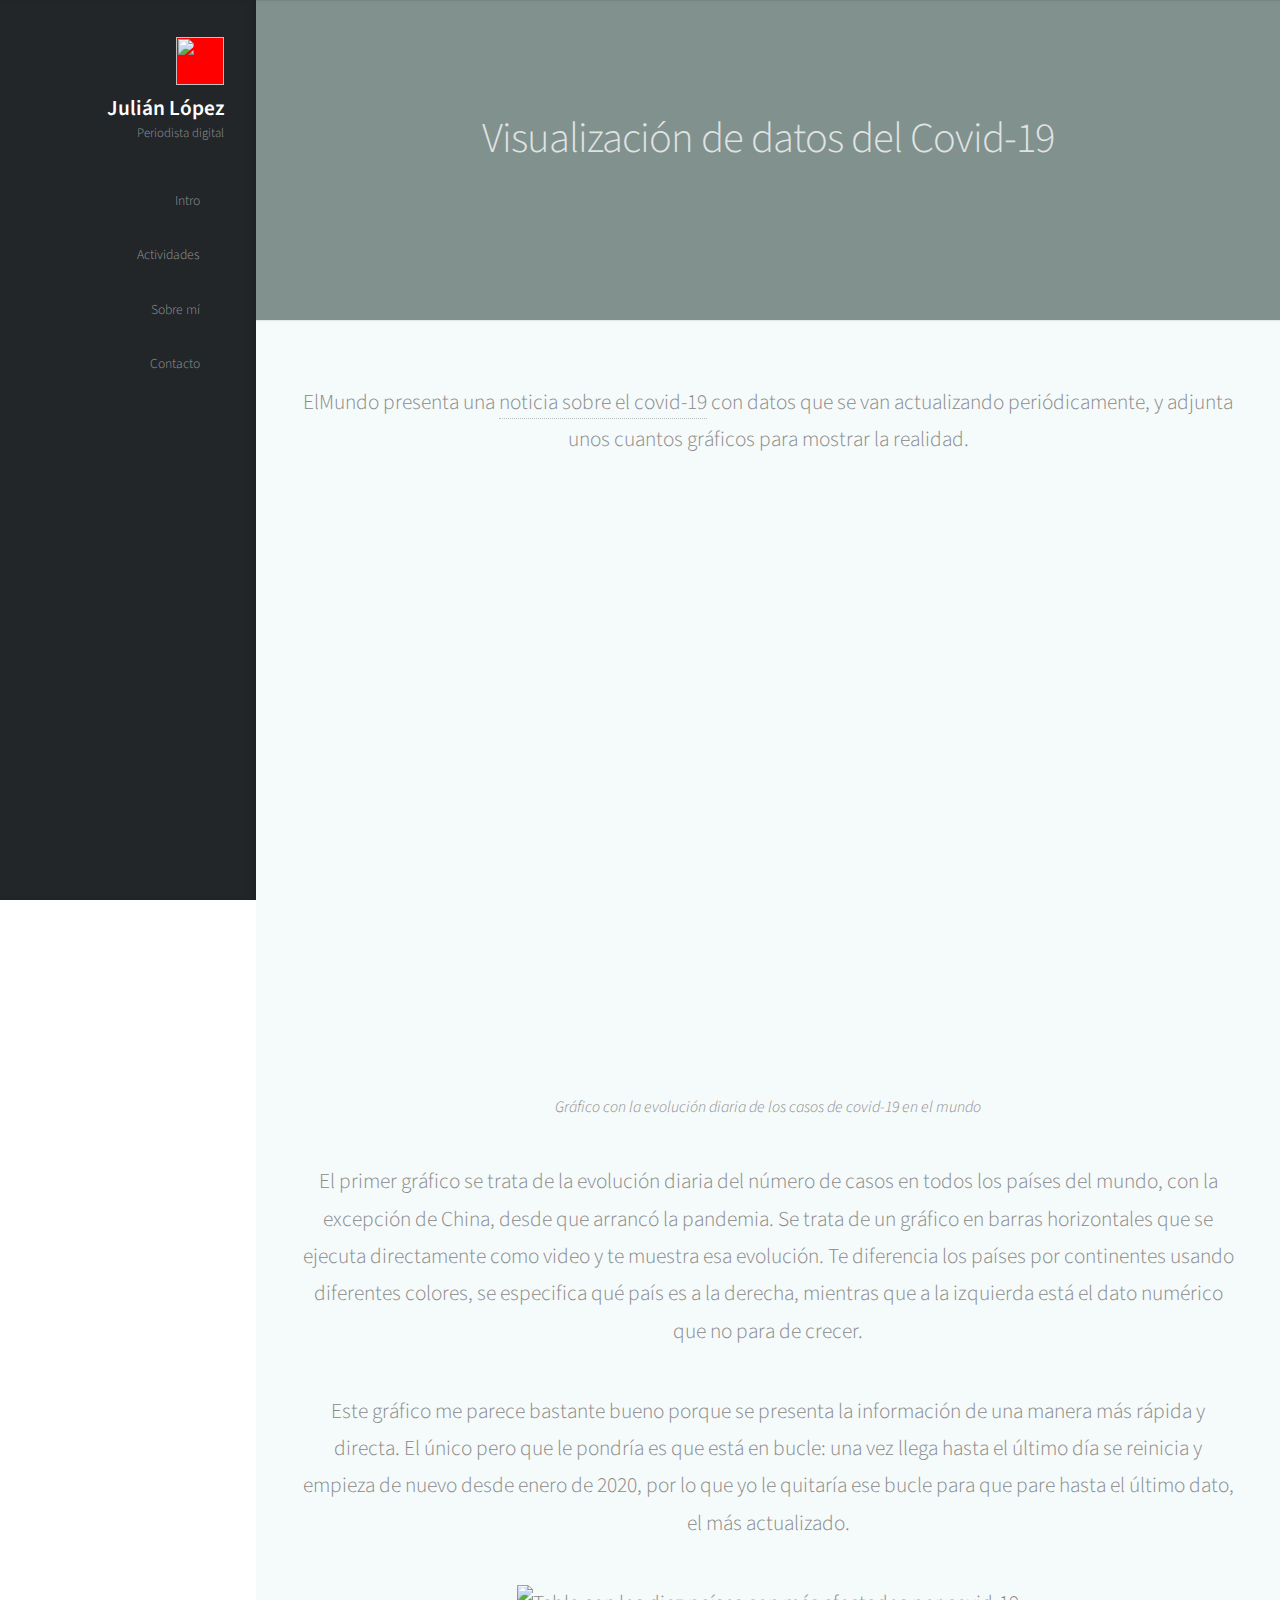
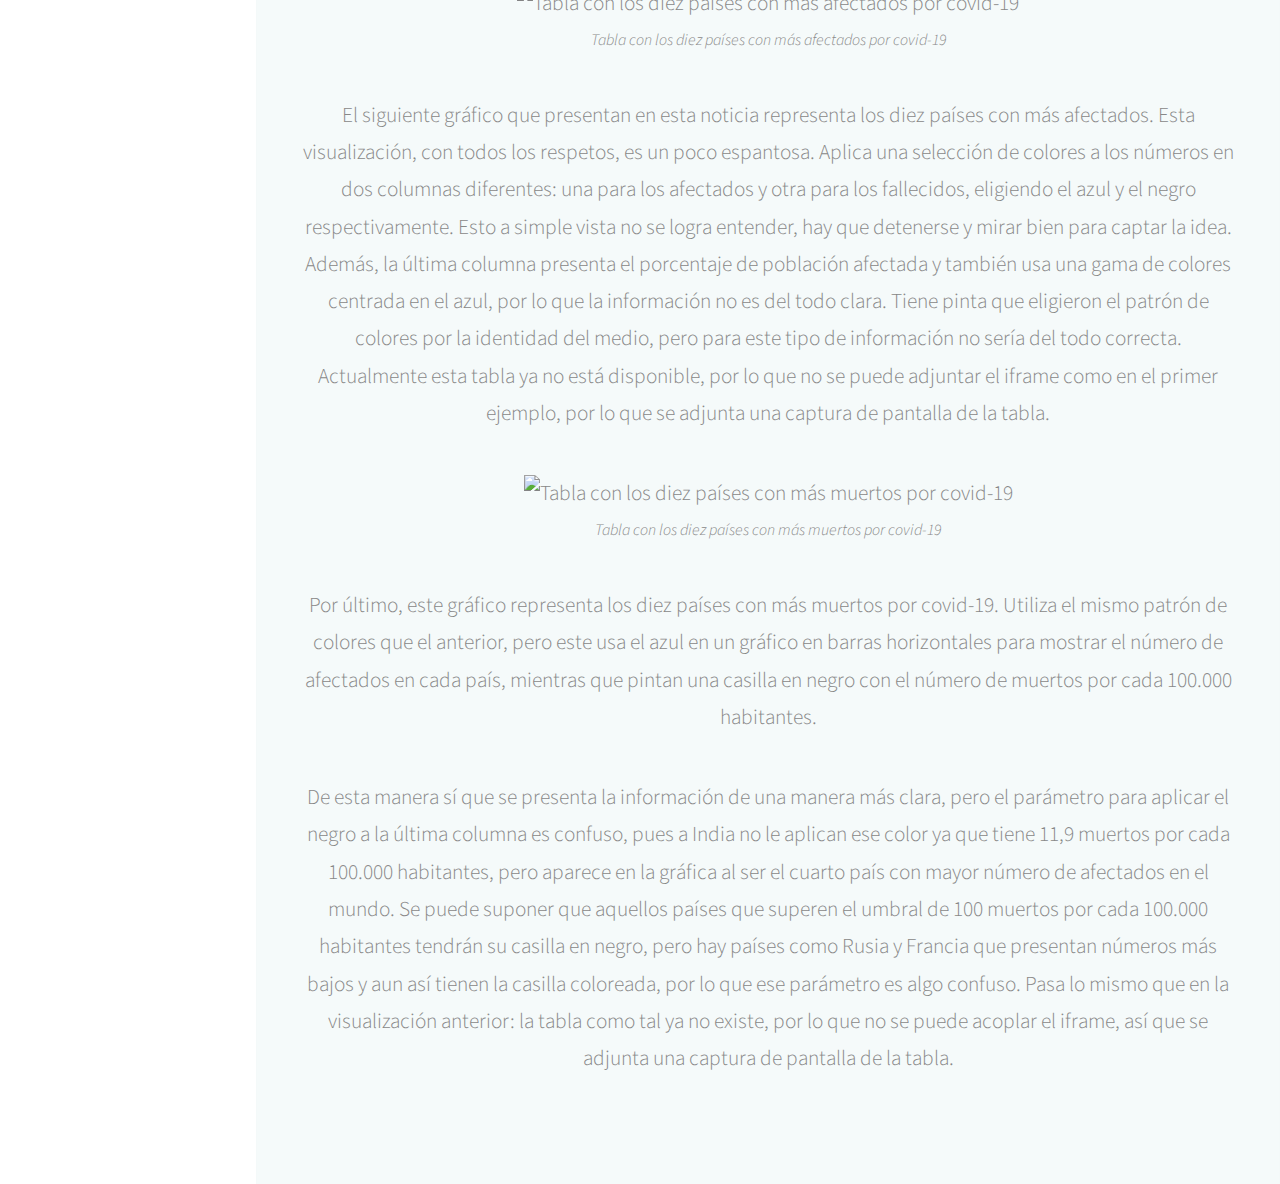
==== commit 25a45f77: "Pruebo a añadir menú" ====
--- a/docs/ad1.html
+++ b/docs/ad1.html
@@ -25,6 +25,9 @@
 						<nav id="nav">
 							<ul>
 								<li><a href="index.html" id="top-link"><span class="icon solid fa-home">Intro</span></a></li>
+								<li><a href="../#portfolio" id="portfolio-link"><span class="icon solid fa-th">Actividades</span></a></li>
+								<li><a href="../#about" id="about-link"><span class="icon solid fa-user">Sobre mí</span></a></li>
+								<li><a href="../#contact" id="contact-link"><span class="icon solid fa-envelope">Contacto</span></a></li>
 								
 							</ul>
 						</nav>
@@ -74,7 +77,7 @@
 El único pero que le pondría es que está en bucle: una vez llega hasta el último día se reinicia y empieza de nuevo desde enero de 2020, 
 por lo que yo le quitaría ese bucle para que pare hasta el último dato, el más actualizado.</p>						
 <img src="images/grafico2.png" alt="Tabla con los diez países con más afectados por covid-19">
-<figcaption>Tabla con los diez países con más afectados por covid-19</figcaption>
+<figcaption id="piedefoto">Tabla con los diez países con más afectados por covid-19</figcaption>
 							<br>
 <p>El siguiente gráfico que presentan en esta noticia representa los diez países con más afectados. 
 Esta visualización, con todos los respetos, es un poco espantosa. Aplica una selección de colores a los números en dos columnas diferentes: una para los afectados y otra para los fallecidos, 
@@ -83,7 +86,7 @@
 Tiene pinta que eligieron el patrón de colores por la identidad del medio, pero para este tipo de información no sería del todo correcta.
 Actualmente esta tabla ya no está disponible, por lo que no se puede adjuntar el iframe como en el primer ejemplo, por lo que se adjunta una captura de pantalla de la tabla.</p>
 <img src="images/grafico3.png" alt="Tabla con los diez países con más muertos por covid-19">
-<figcaption>Tabla con los diez países con más muertos por covid-19</figcaption>
+<figcaption id="piedefoto">Tabla con los diez países con más muertos por covid-19</figcaption>
 							<br>
 <p>Por último, este gráfico representa los diez países con más muertos por covid-19. Utiliza el mismo patrón de colores que el anterior, 
 pero este usa el azul en un gráfico en barras horizontales para mostrar el número de afectados en cada país, mientras que pintan una casilla en negro con el número de muertos por cada 100.000 habitantes.</p>
--- a/docs/assets/css/main.css
+++ b/docs/assets/css/main.css
@@ -72,6 +72,11 @@
 	appearance: none;
 }
 
+#piedefoto {
+        font-size: 16px;
+	font-style: italic;
+}
+
 /* Basic */
 
 	html {
@@ -1791,10 +1796,6 @@
 				width: auto;
 			}
 
-figcaption {
-        font-size: 5px;
-	font-style: italic;
-}
 
 /* List */
 
@@ -2253,7 +2254,7 @@
 
 			#main > section.one {
 				background-color: #81918E;
-				background-image: url("../../images/banner.jpg");
+				background-image: url("../../images/cabecera.jpg");
 			}
 
 			#main > section.two {
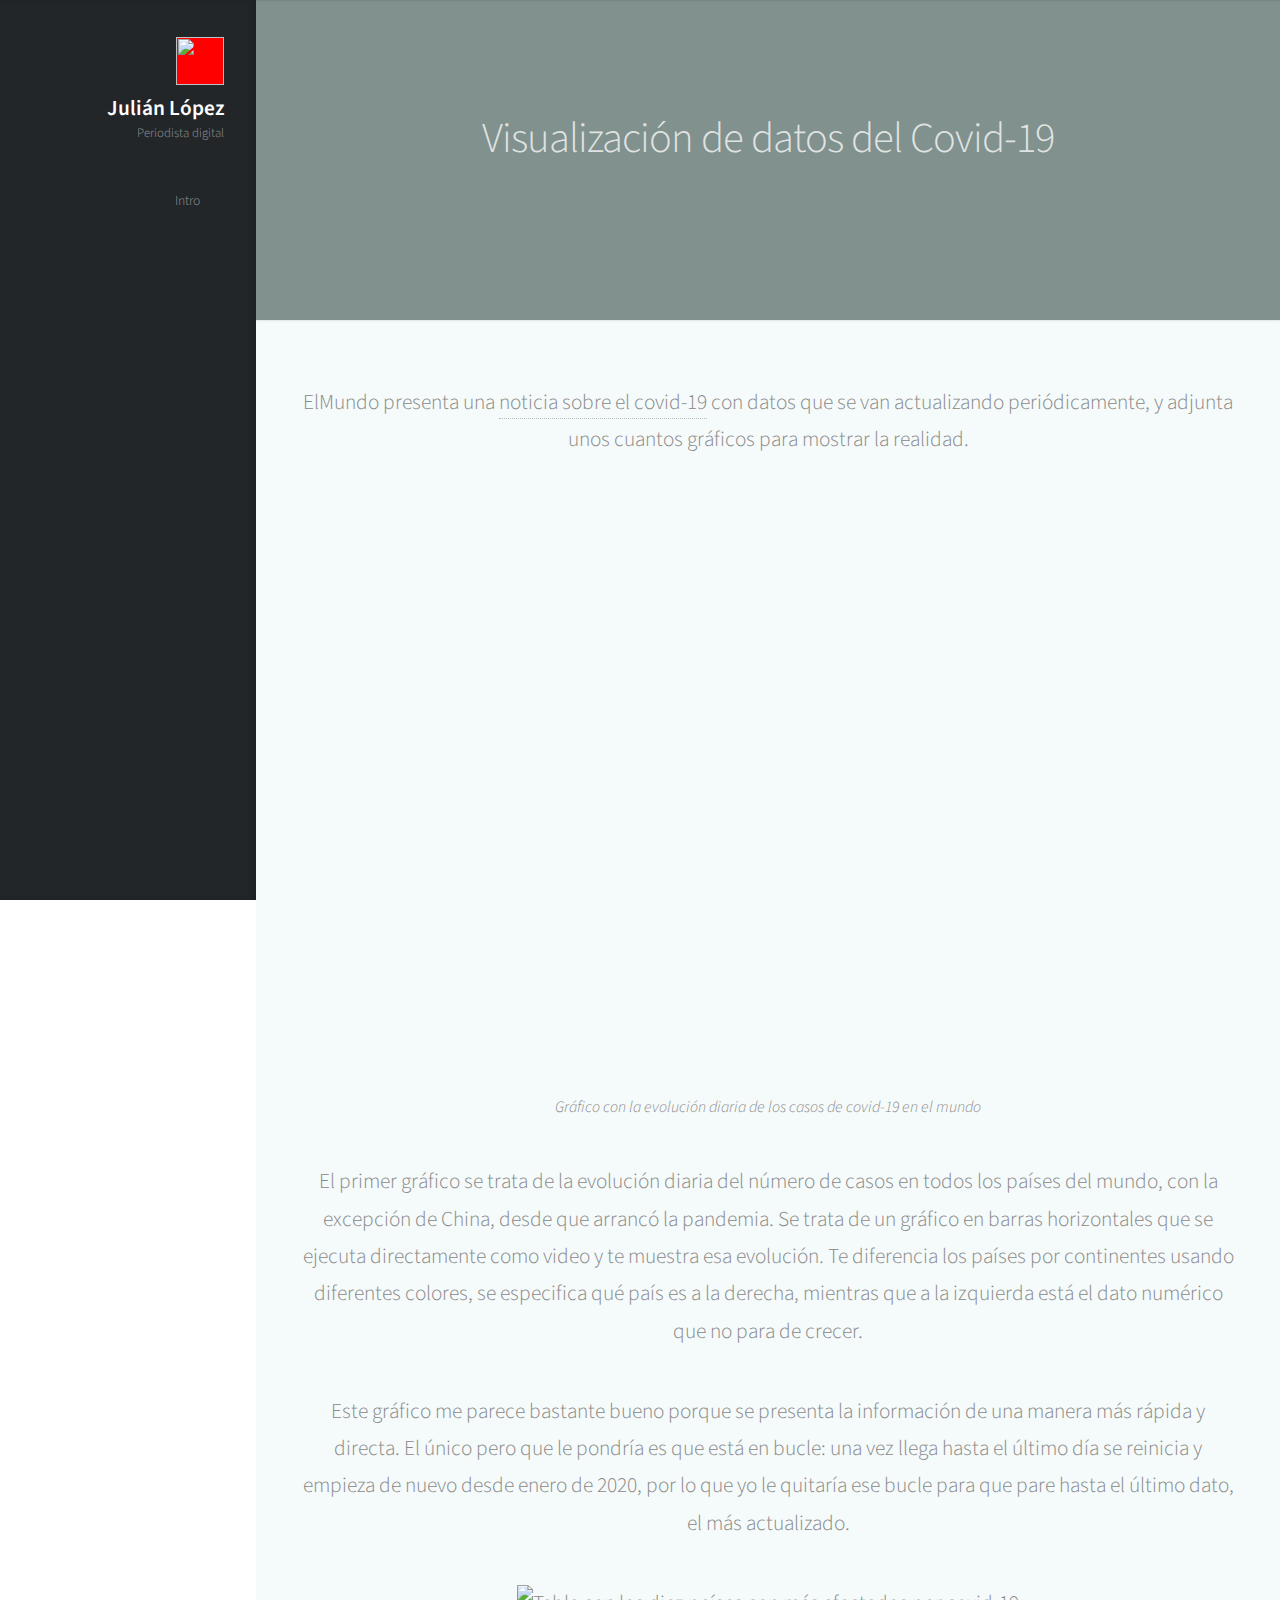
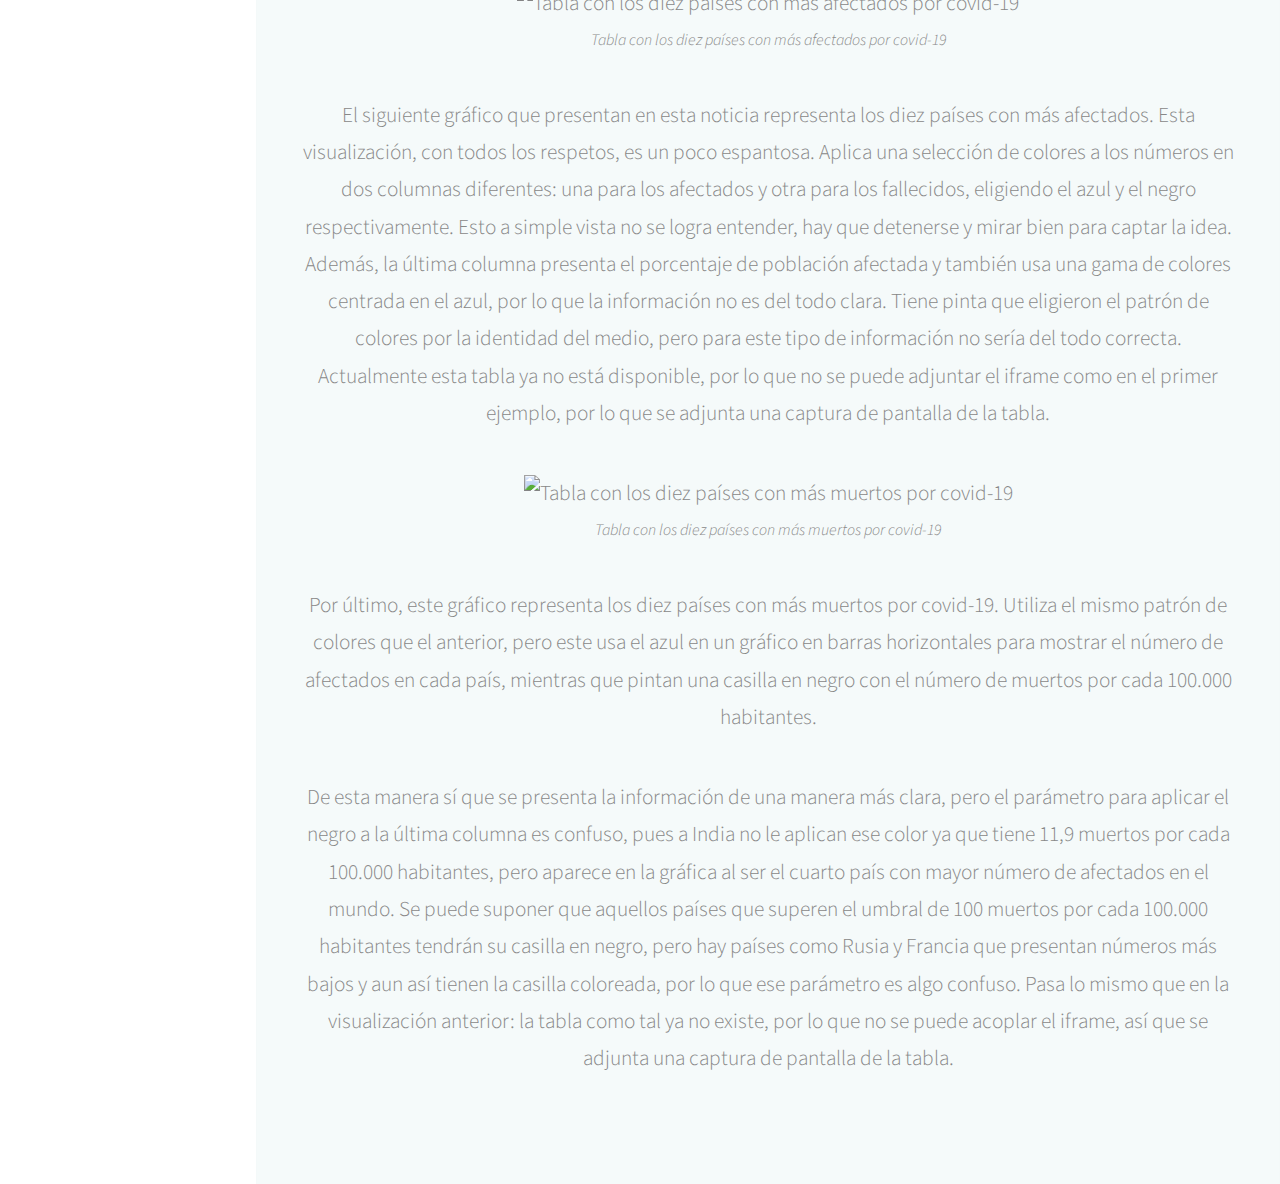
==== commit 963911a0: "Update ad1.html" ====
--- a/docs/ad1.html
+++ b/docs/ad1.html
@@ -25,9 +25,7 @@
 						<nav id="nav">
 							<ul>
 								<li><a href="index.html" id="top-link"><span class="icon solid fa-home">Intro</span></a></li>
-								<li><a href="../#portfolio" id="portfolio-link"><span class="icon solid fa-th">Actividades</span></a></li>
-								<li><a href="../#about" id="about-link"><span class="icon solid fa-user">Sobre mí</span></a></li>
-								<li><a href="../#contact" id="contact-link"><span class="icon solid fa-envelope">Contacto</span></a></li>
+								
 								
 							</ul>
 						</nav>
